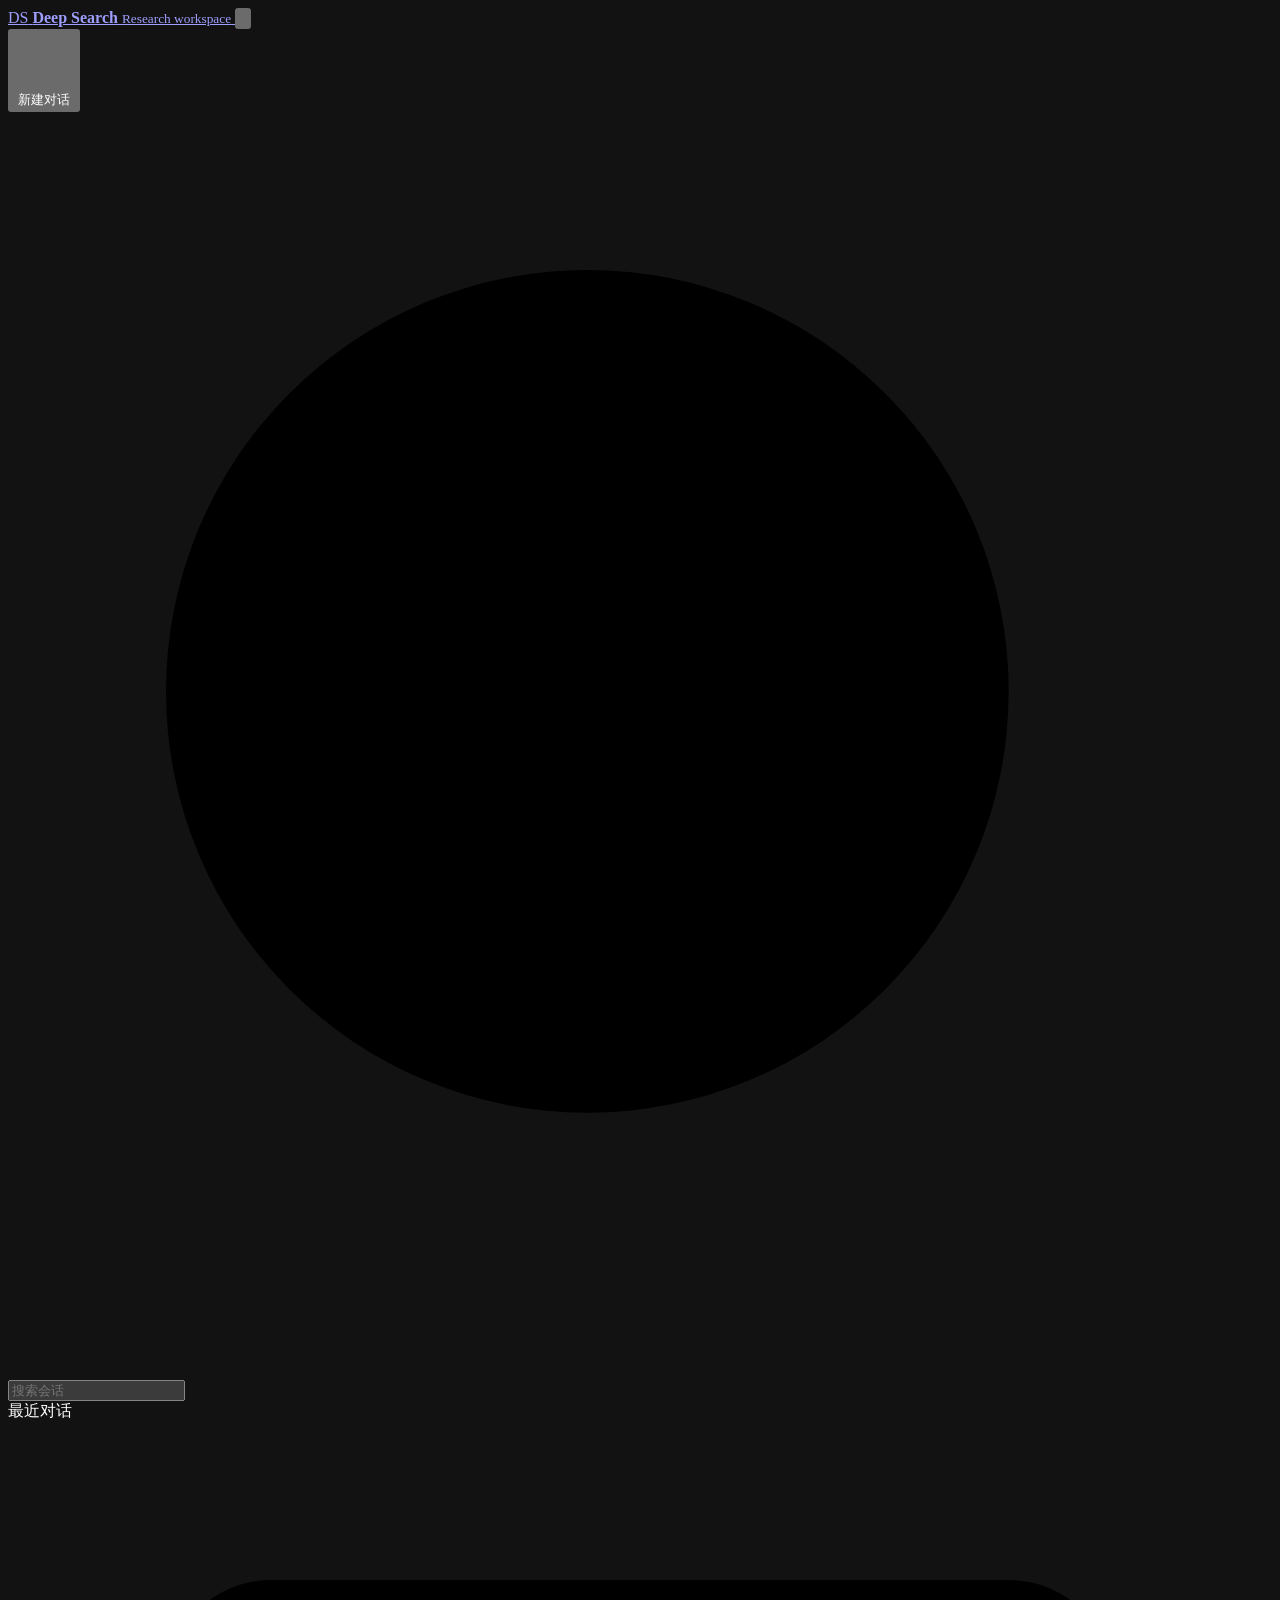
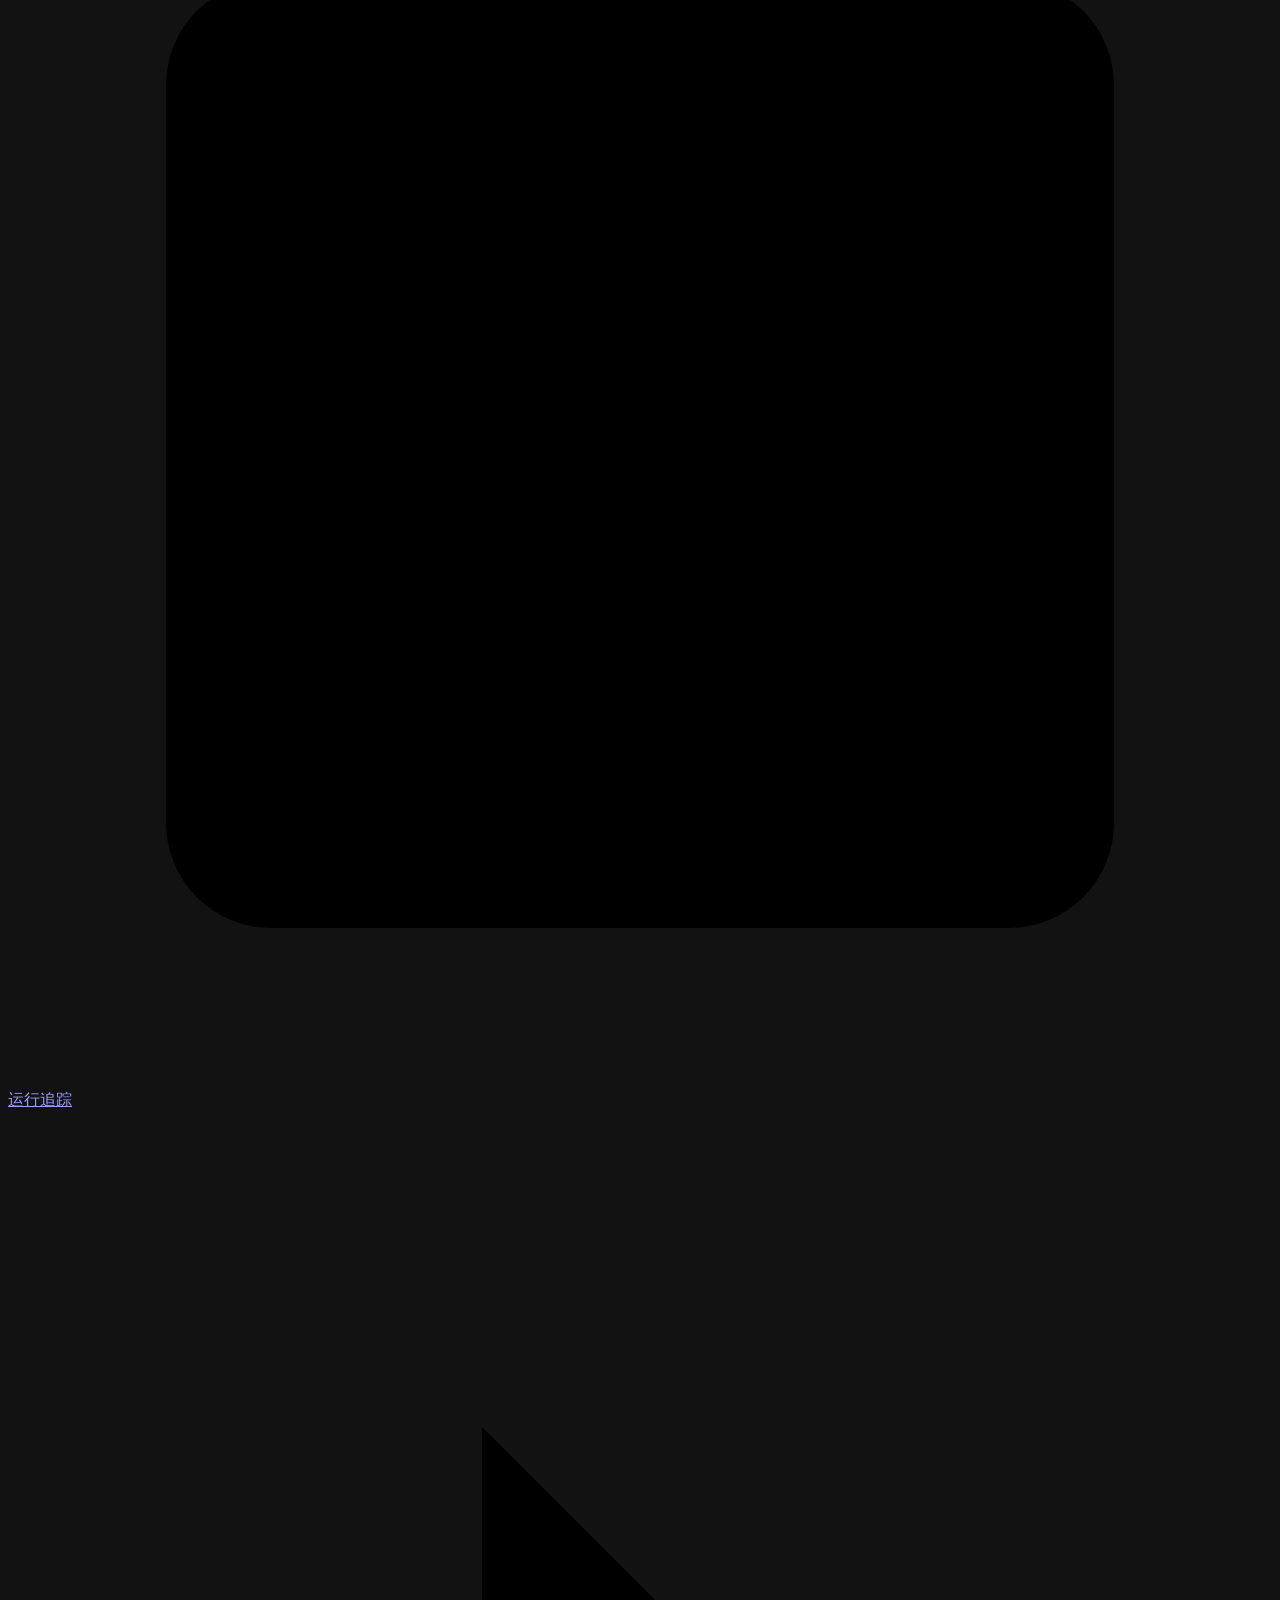
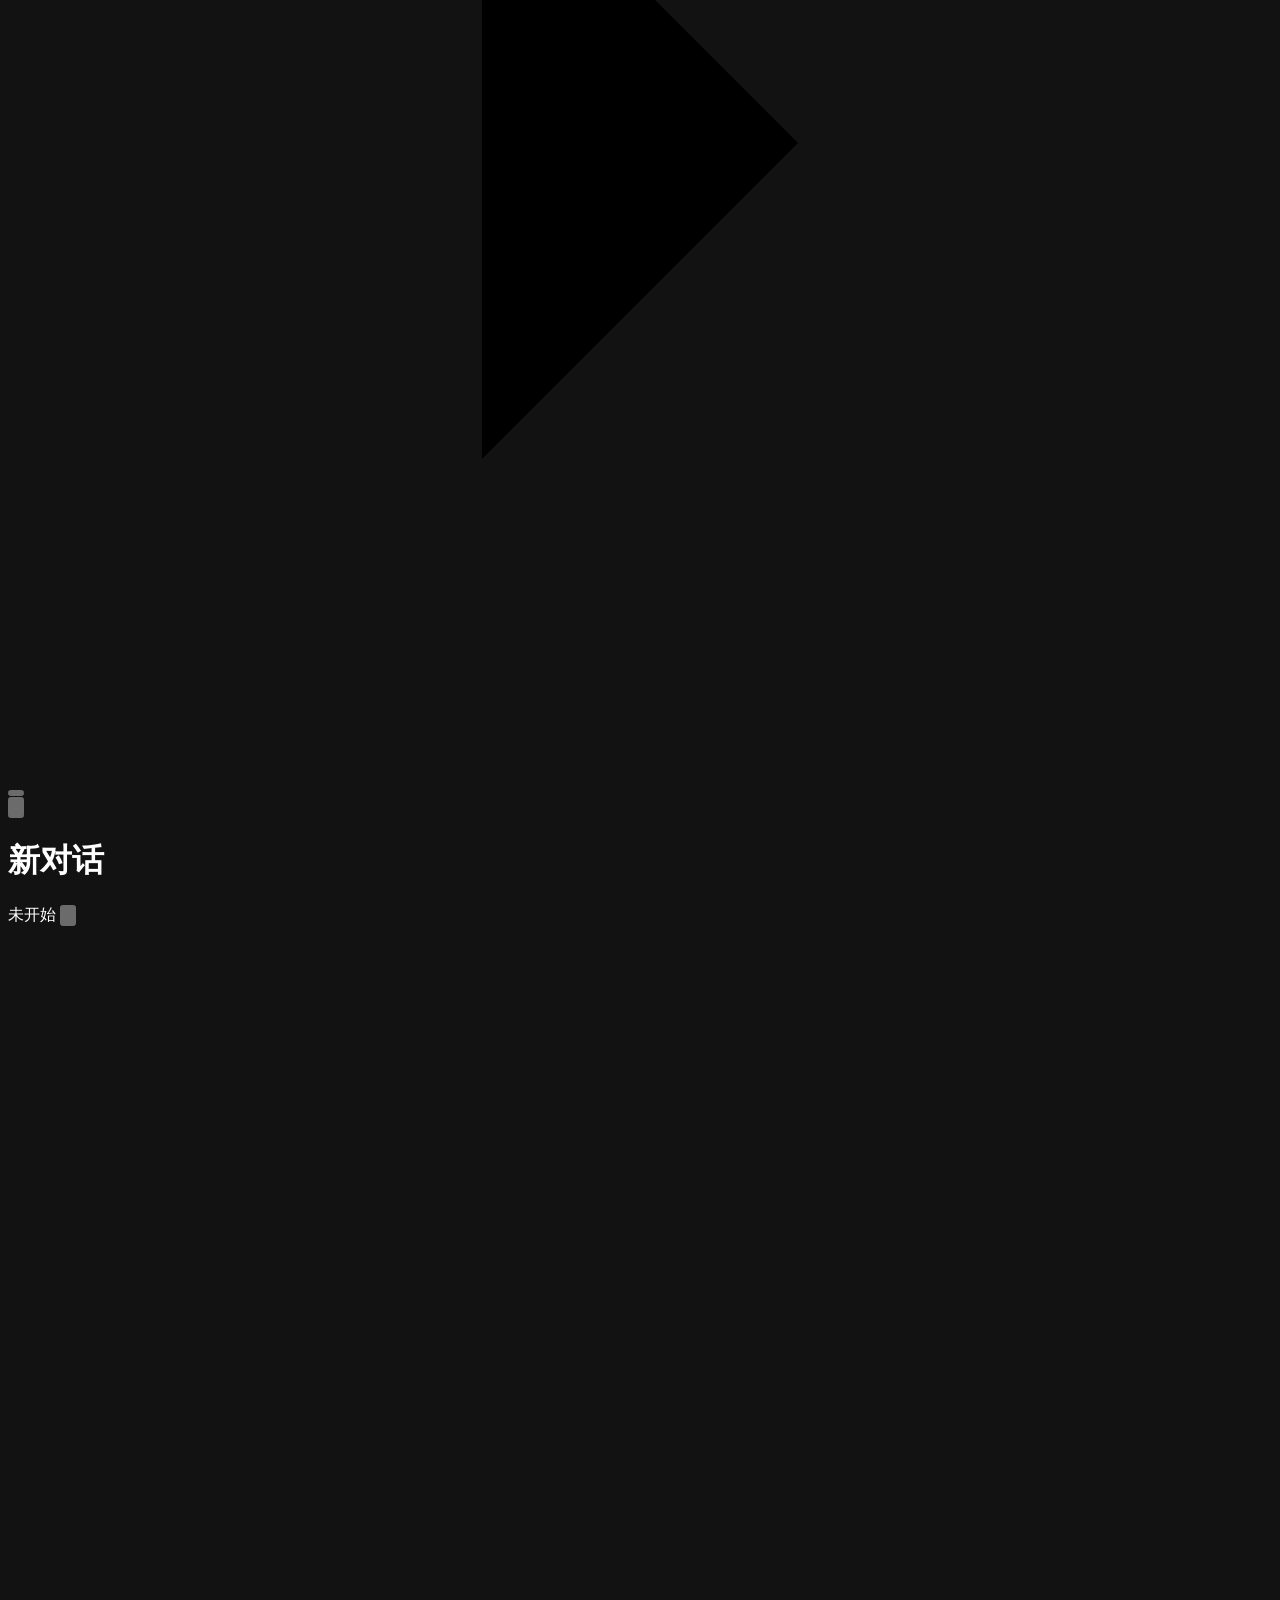
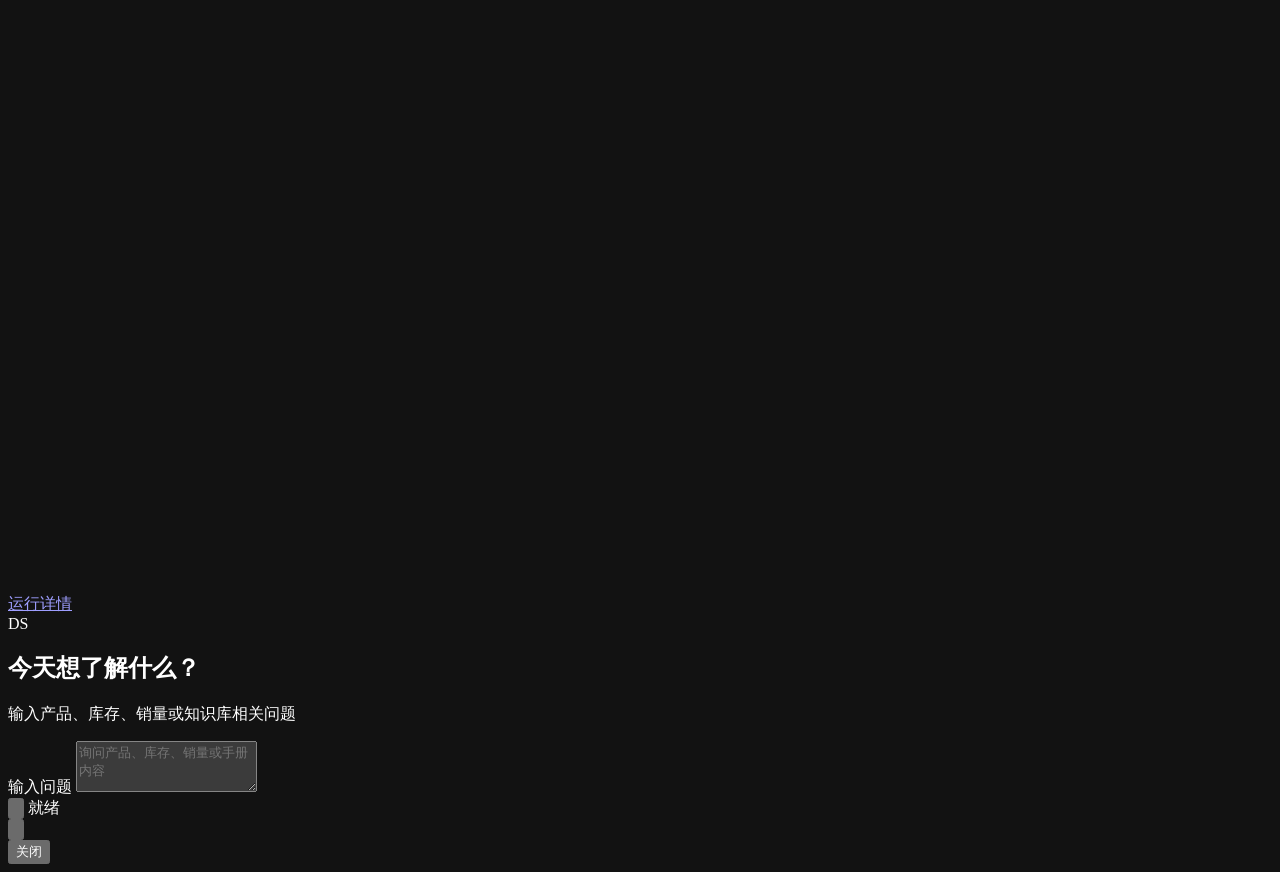
==== web/index.html @ 41c2bf0d "feat: add dark chat workspace" ====
<!doctype html>
<html lang="zh-CN">
<head>
  <meta charset="utf-8">
  <meta name="viewport" content="width=device-width, initial-scale=1">
  <meta name="color-scheme" content="dark">
  <meta name="description" content="Deep Search 企业知识与数据问答">
  <title>Deep Search</title>
  <link rel="icon" type="image/svg+xml" href="/favicon.ico">
  <link rel="stylesheet" href="/static/styles.css">
</head>
<body>
  <div class="app-shell">
    <aside class="sidebar" id="sidebar" aria-label="会话导航">
      <div class="sidebar-brand">
        <a class="brand" href="/" aria-label="Deep Search 首页">
          <span class="brand-mark" aria-hidden="true">DS</span>
          <span>
            <strong>Deep Search</strong>
            <small>Research workspace</small>
          </span>
        </a>
        <button class="icon-button mobile-only" id="close-sidebar" type="button"
                aria-label="关闭会话导航" title="关闭会话导航">
          <svg aria-hidden="true" viewBox="0 0 24 24"><path d="M18 6 6 18M6 6l12 12"/></svg>
        </button>
      </div>

      <button class="new-session-button" id="new-session" type="button">
        <svg aria-hidden="true" viewBox="0 0 24 24"><path d="M12 5v14M5 12h14"/></svg>
        <span>新建对话</span>
      </button>

      <label class="session-search" for="session-search">
        <svg aria-hidden="true" viewBox="0 0 24 24"><circle cx="11" cy="11" r="8"/><path d="m21 21-4.3-4.3"/></svg>
        <input id="session-search" type="search" placeholder="搜索会话" autocomplete="off">
      </label>

      <div class="sidebar-section-label">最近对话</div>
      <nav id="session-list" class="session-list" aria-label="最近对话"></nav>

      <a class="sidebar-trace-link" href="/trace">
        <svg aria-hidden="true" viewBox="0 0 24 24"><rect x="3" y="3" width="18" height="18" rx="2"/><path d="M7 16V9m5 7V6m5 10v-4"/></svg>
        <span>运行追踪</span>
        <svg class="trailing-icon" aria-hidden="true" viewBox="0 0 24 24"><path d="m9 18 6-6-6-6"/></svg>
      </a>
    </aside>

    <button class="sidebar-backdrop" id="sidebar-backdrop" type="button"
            aria-label="关闭会话导航" title="关闭会话导航"></button>

    <main class="chat-workspace">
      <header class="topbar">
        <div class="topbar-title">
          <button class="icon-button mobile-only" id="open-sidebar" type="button"
                  aria-label="打开会话导航" title="打开会话导航">
            <svg aria-hidden="true" viewBox="0 0 24 24"><path d="M4 6h16M4 12h16M4 18h16"/></svg>
          </button>
          <div>
            <h1 id="thread-title">新对话</h1>
            <code id="thread-id"></code>
          </div>
        </div>
        <div class="topbar-actions">
          <span class="connection-label" id="connection-label" aria-live="polite" data-status="idle">
            <i aria-hidden="true"></i>
            <span>未开始</span>
          </span>
          <button class="icon-button" id="copy-thread" type="button"
                  aria-label="复制线程 ID" title="复制线程 ID">
            <svg aria-hidden="true" viewBox="0 0 24 24"><rect x="9" y="9" width="13" height="13" rx="2"/><path d="M5 15H4a2 2 0 0 1-2-2V4a2 2 0 0 1 2-2h9a2 2 0 0 1 2 2v1"/></svg>
          </button>
          <a id="trace-link" class="trace-button" href="/trace" aria-disabled="true">
            <svg aria-hidden="true" viewBox="0 0 24 24"><path d="M4 19V9m5 10V5m5 14v-7m5 7V3"/></svg>
            <span>运行详情</span>
          </a>
        </div>
      </header>

      <section id="messages" class="message-stream" aria-live="polite" aria-label="对话内容">
        <div id="empty-state" class="chat-empty">
          <div class="empty-mark" aria-hidden="true">DS</div>
          <h2>今天想了解什么？</h2>
          <p>输入产品、库存、销量或知识库相关问题</p>
        </div>
        <div id="conversation" class="conversation"></div>
      </section>

      <form id="composer" class="composer">
        <div id="queued-files" class="queued-files" aria-live="polite"></div>
        <label class="sr-only" for="task-input">输入问题</label>
        <textarea id="task-input" rows="3" maxlength="12000"
                  placeholder="询问产品、库存、销量或手册内容"></textarea>
        <div class="composer-actions">
          <div class="composer-tools">
            <input id="file-input" type="file" multiple hidden>
            <button class="icon-button" id="attach-button" type="button"
                    aria-label="添加附件" title="添加附件">
              <svg aria-hidden="true" viewBox="0 0 24 24"><path d="m21.4 11.6-8.9 8.9a6 6 0 0 1-8.5-8.5l9.6-9.6a4 4 0 0 1 5.7 5.7l-9.6 9.6a2 2 0 0 1-2.8-2.8l8.9-8.9"/></svg>
            </button>
            <span id="composer-status" class="composer-status">就绪</span>
          </div>
          <button class="send-button" id="send-button" type="submit"
                  aria-label="发送问题" title="发送问题">
            <svg aria-hidden="true" viewBox="0 0 24 24"><path d="m22 2-7 20-4-9-9-4Z"/><path d="M22 2 11 13"/></svg>
          </button>
        </div>
      </form>
    </main>
  </div>

  <div id="notice" class="notice hidden" role="status" aria-live="polite">
    <span id="notice-text"></span>
    <button id="dismiss-notice" type="button">关闭</button>
  </div>

  <script type="module" src="/static/chat.js?v=20260821-2"></script>
</body>
</html>
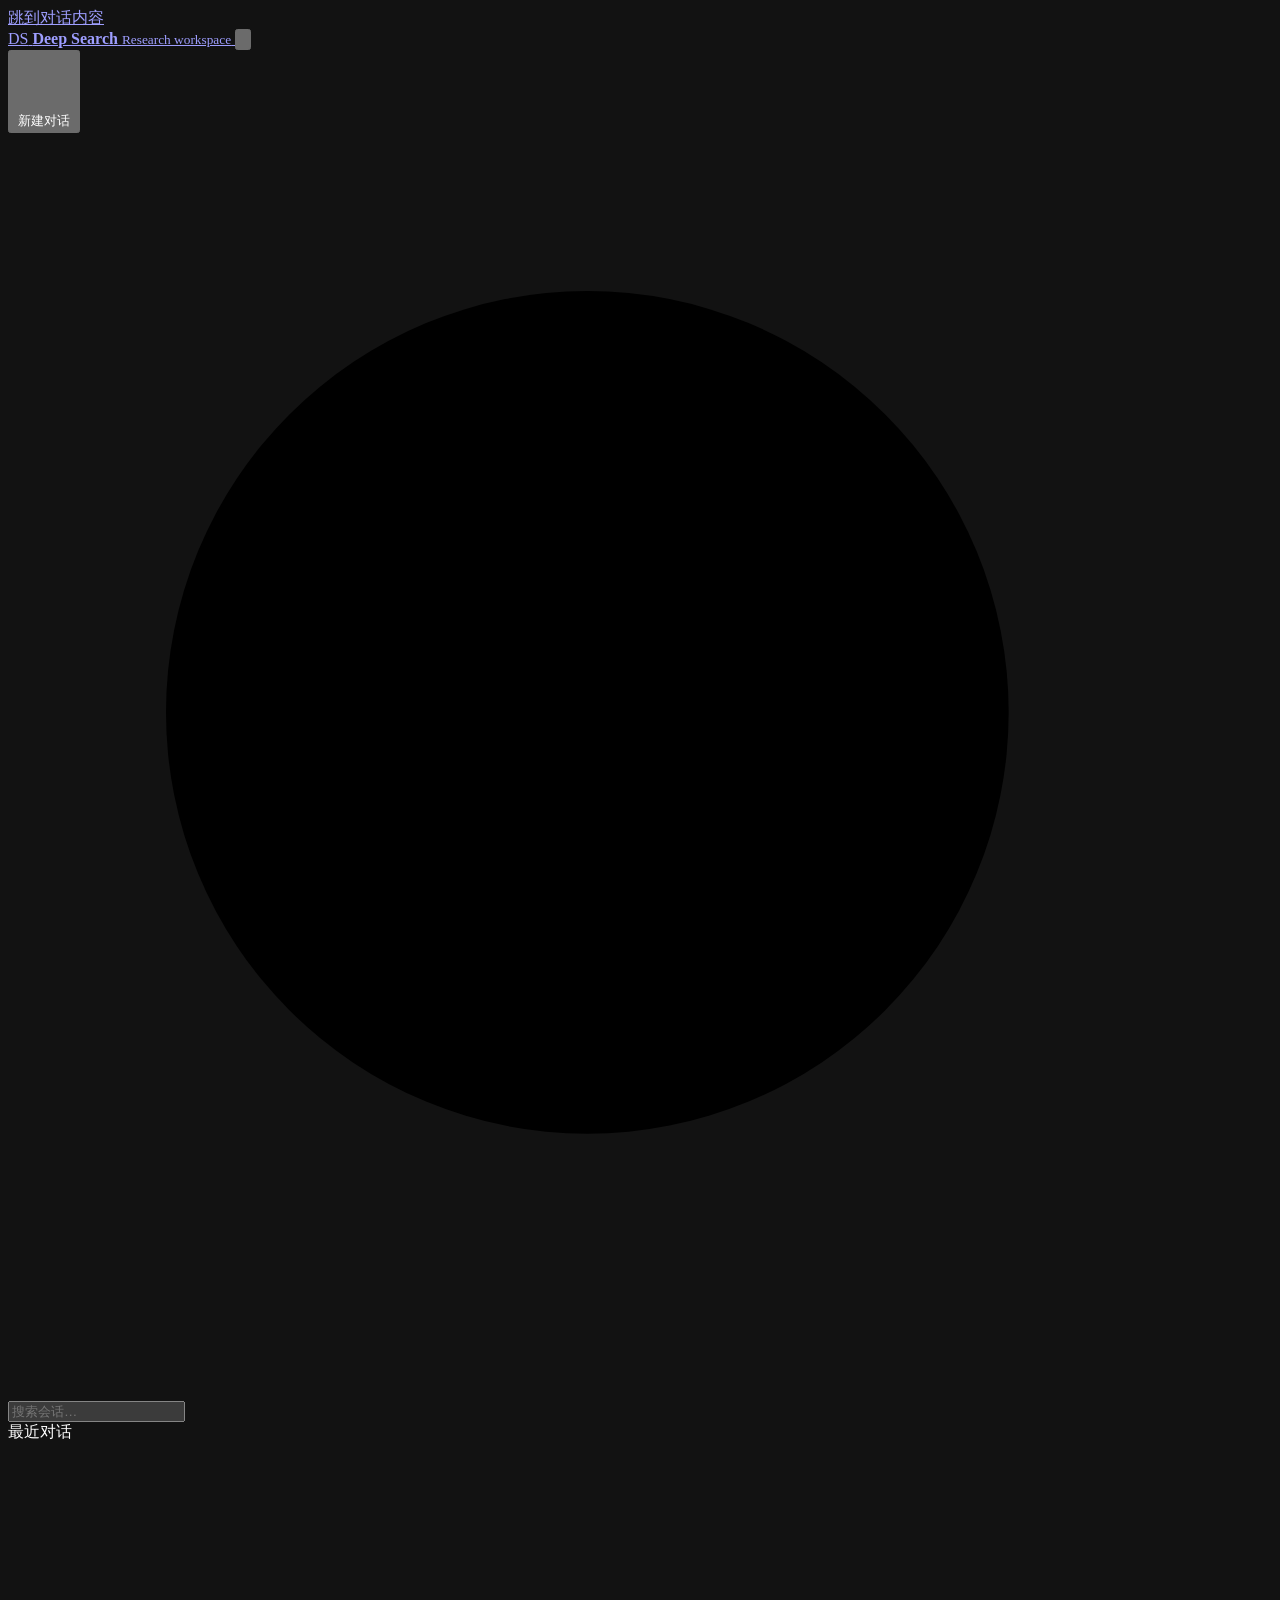
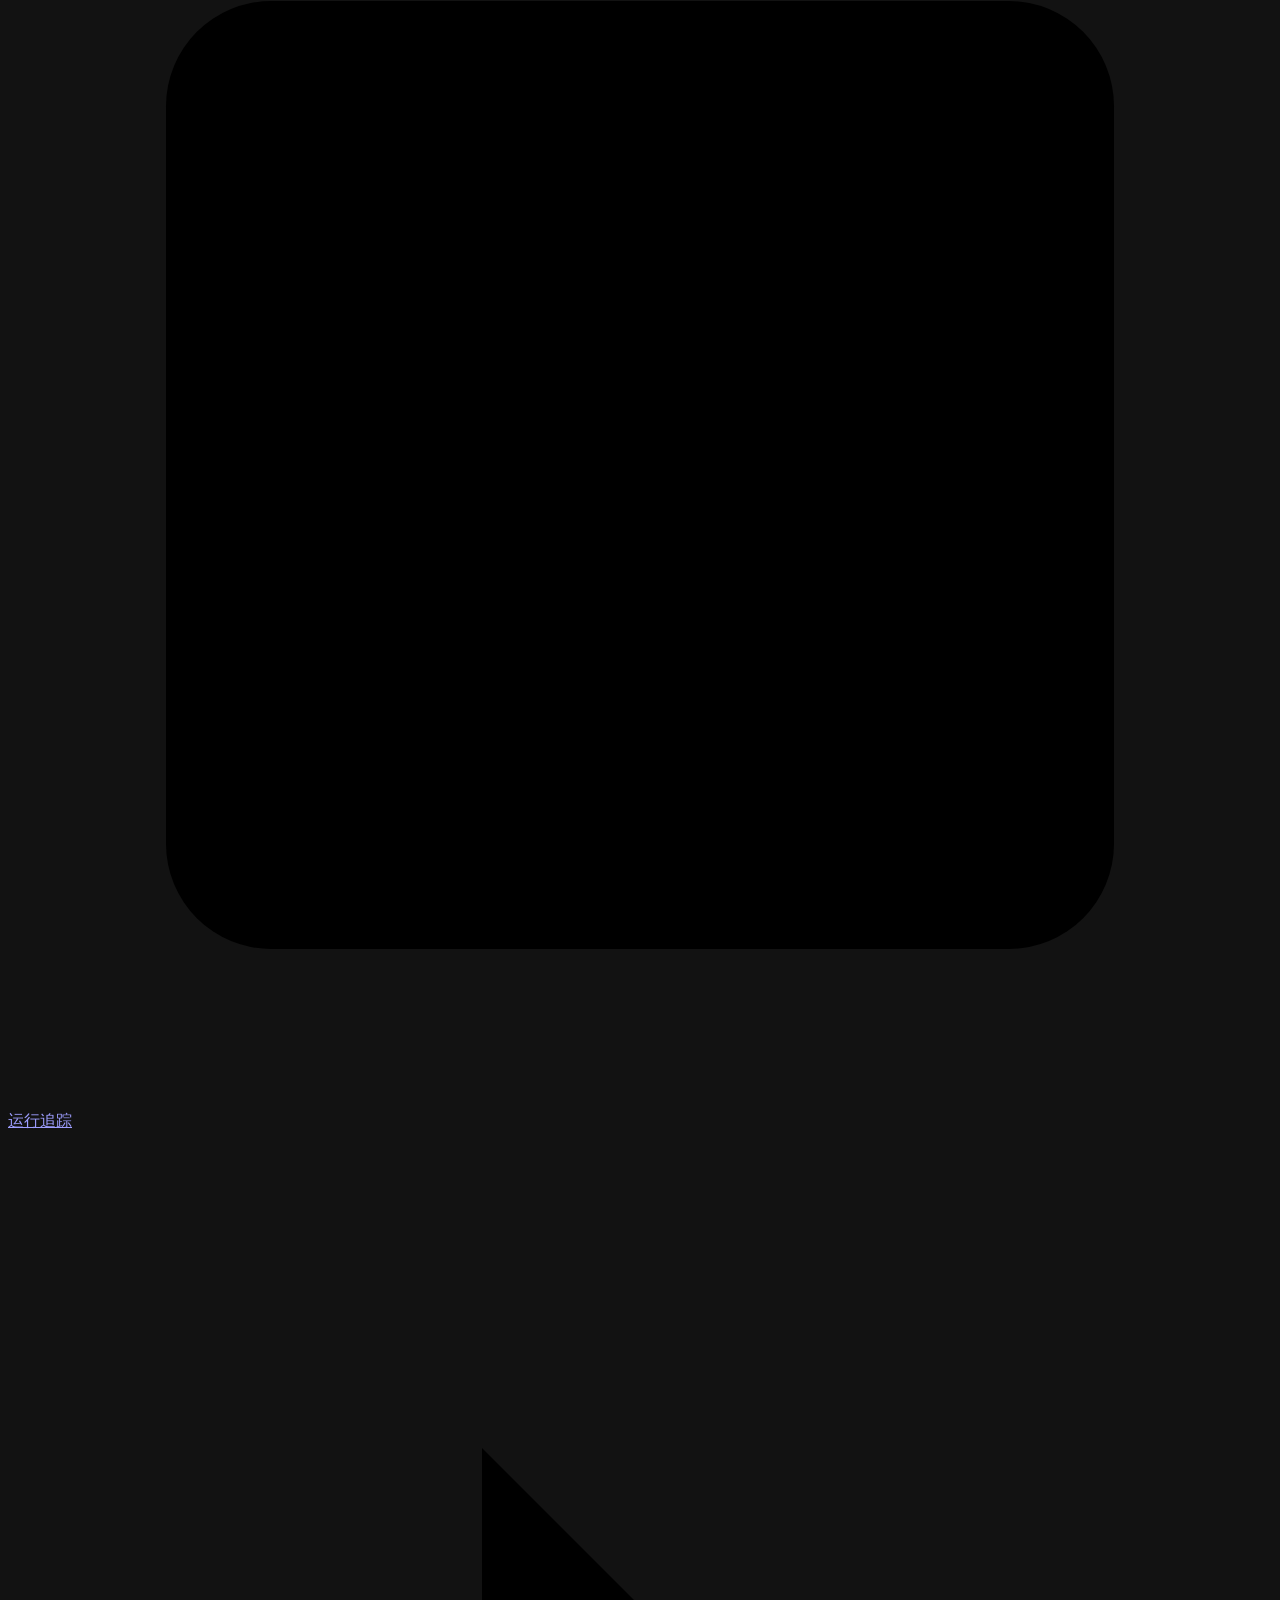
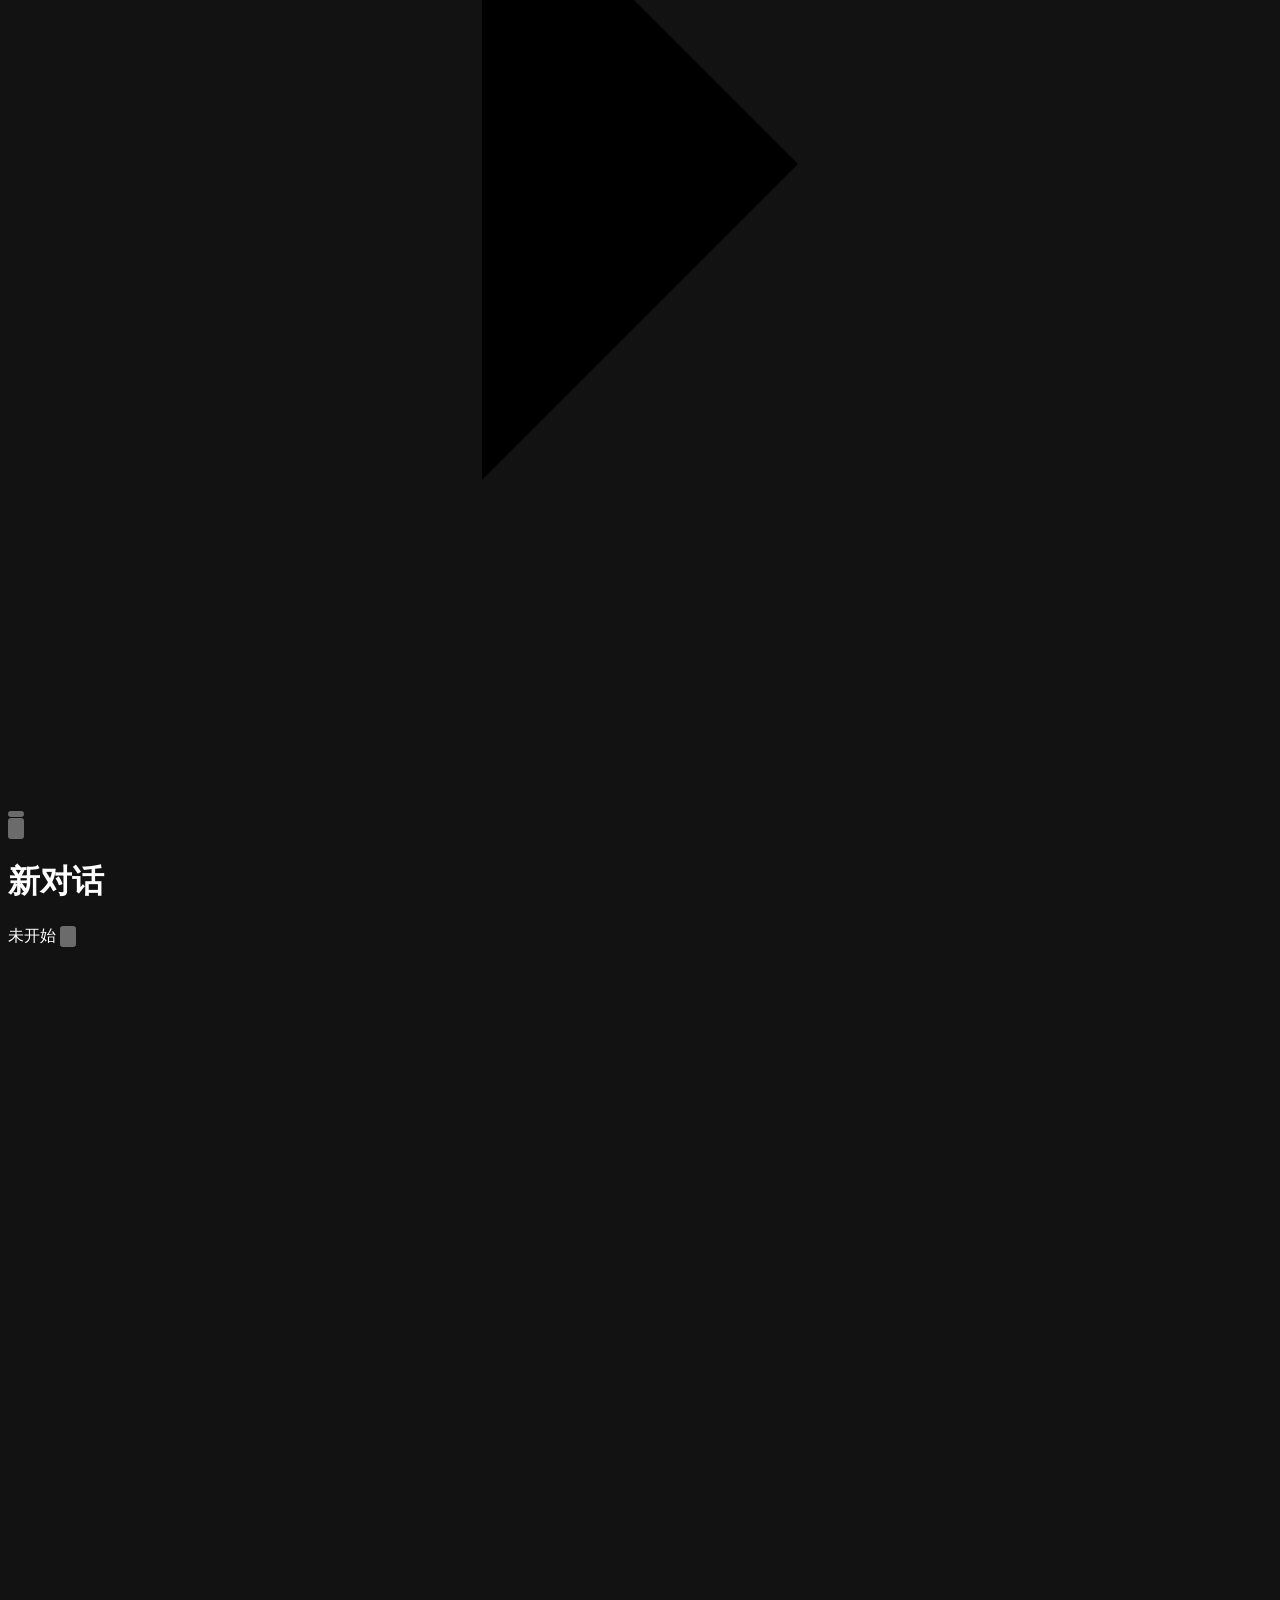
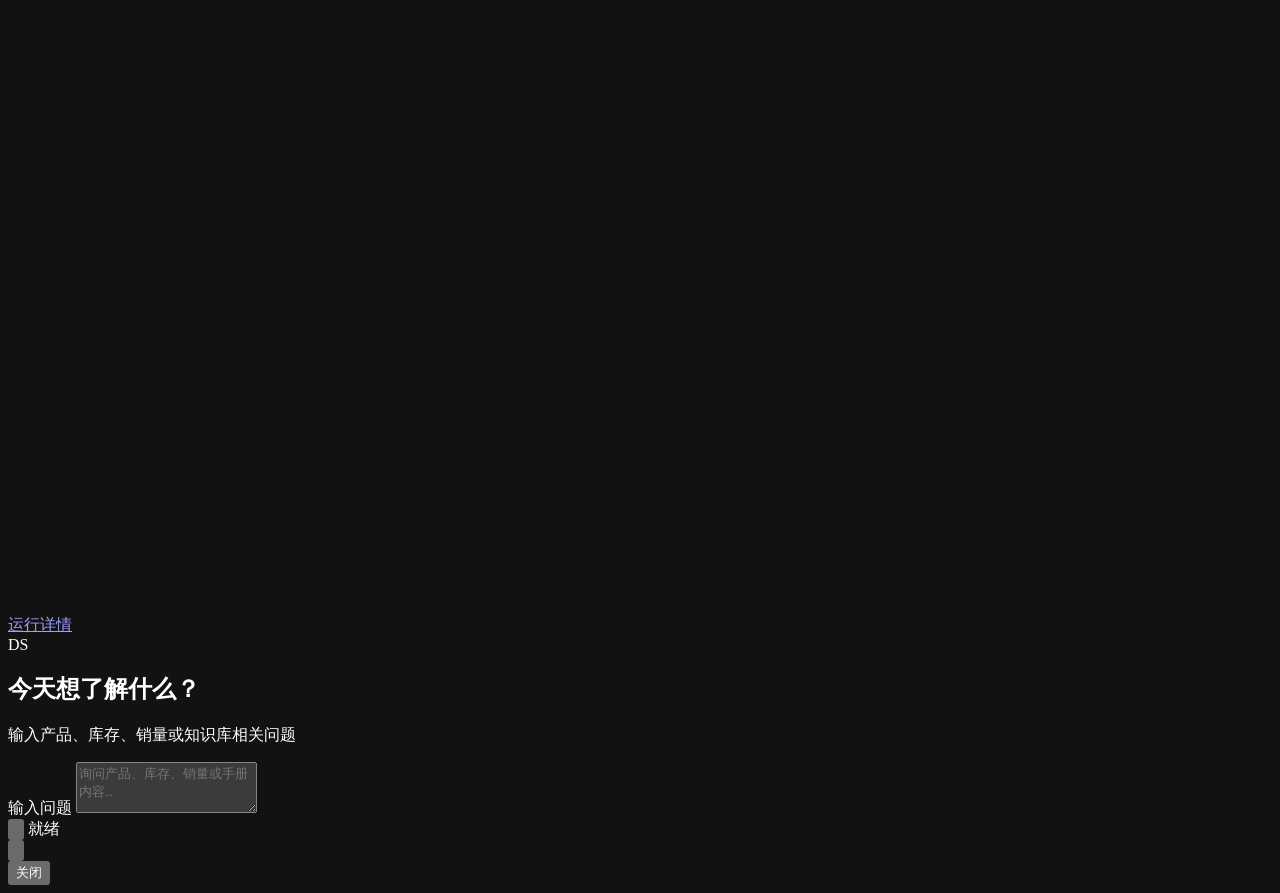
==== commit cc80ccbf: "fix: polish responsive frontend accessibility" ====
--- a/web/index.html
+++ b/web/index.html
@@ -4,12 +4,14 @@
   <meta charset="utf-8">
   <meta name="viewport" content="width=device-width, initial-scale=1">
   <meta name="color-scheme" content="dark">
+  <meta name="theme-color" content="#090b0c">
   <meta name="description" content="Deep Search 企业知识与数据问答">
   <title>Deep Search</title>
   <link rel="icon" type="image/svg+xml" href="/favicon.ico">
   <link rel="stylesheet" href="/static/styles.css">
 </head>
 <body>
+  <a class="skip-link" href="#main-content">跳到对话内容</a>
   <div class="app-shell">
     <aside class="sidebar" id="sidebar" aria-label="会话导航">
       <div class="sidebar-brand">
@@ -33,7 +35,7 @@
 
       <label class="session-search" for="session-search">
         <svg aria-hidden="true" viewBox="0 0 24 24"><circle cx="11" cy="11" r="8"/><path d="m21 21-4.3-4.3"/></svg>
-        <input id="session-search" type="search" placeholder="搜索会话" autocomplete="off">
+        <input id="session-search" name="session-search" type="search" placeholder="搜索会话…" autocomplete="off">
       </label>
 
       <div class="sidebar-section-label">最近对话</div>
@@ -49,7 +51,7 @@
     <button class="sidebar-backdrop" id="sidebar-backdrop" type="button"
             aria-label="关闭会话导航" title="关闭会话导航"></button>
 
-    <main class="chat-workspace">
+    <main class="chat-workspace" id="main-content">
       <header class="topbar">
         <div class="topbar-title">
           <button class="icon-button mobile-only" id="open-sidebar" type="button"
@@ -89,11 +91,11 @@
       <form id="composer" class="composer">
         <div id="queued-files" class="queued-files" aria-live="polite"></div>
         <label class="sr-only" for="task-input">输入问题</label>
-        <textarea id="task-input" rows="3" maxlength="12000"
-                  placeholder="询问产品、库存、销量或手册内容"></textarea>
+        <textarea id="task-input" name="query" rows="3" maxlength="12000" autocomplete="off"
+                  placeholder="询问产品、库存、销量或手册内容…"></textarea>
         <div class="composer-actions">
           <div class="composer-tools">
-            <input id="file-input" type="file" multiple hidden>
+            <input id="file-input" name="files" type="file" multiple hidden>
             <button class="icon-button" id="attach-button" type="button"
                     aria-label="添加附件" title="添加附件">
               <svg aria-hidden="true" viewBox="0 0 24 24"><path d="m21.4 11.6-8.9 8.9a6 6 0 0 1-8.5-8.5l9.6-9.6a4 4 0 0 1 5.7 5.7l-9.6 9.6a2 2 0 0 1-2.8-2.8l8.9-8.9"/></svg>
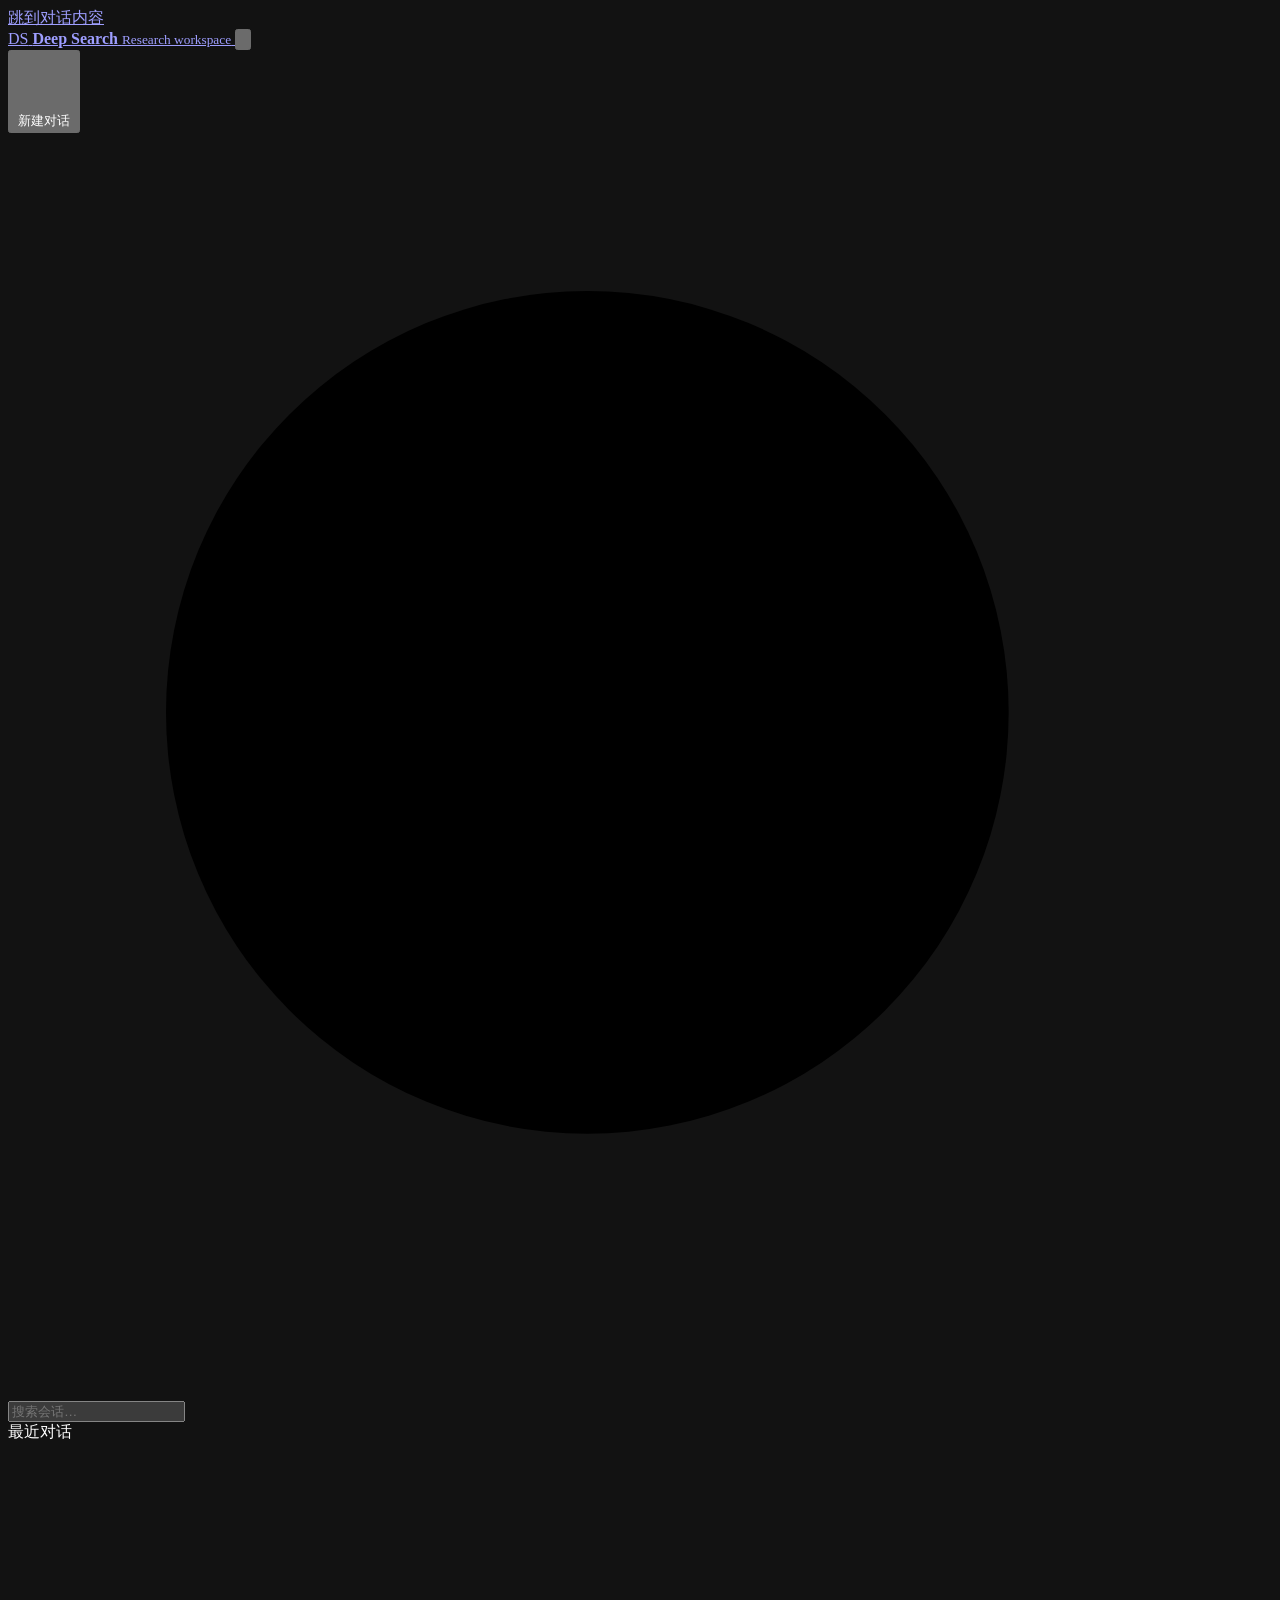
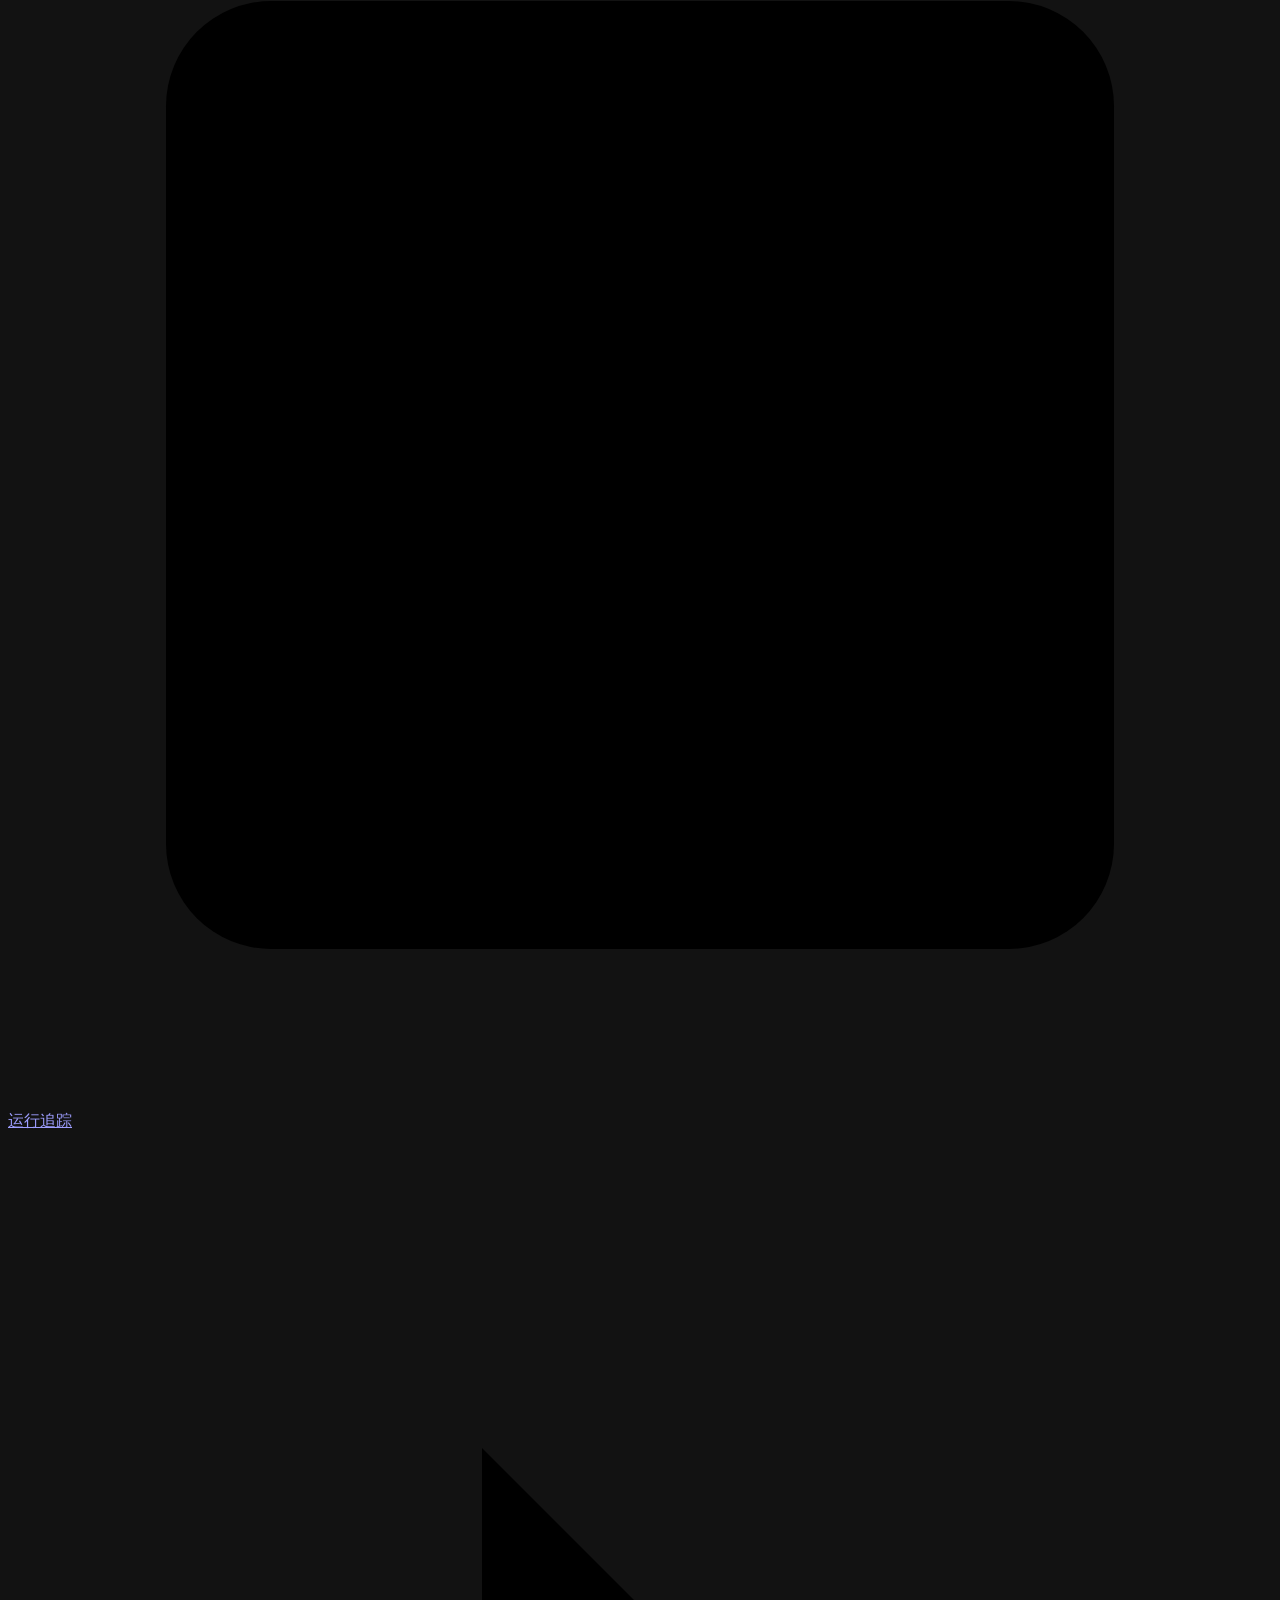
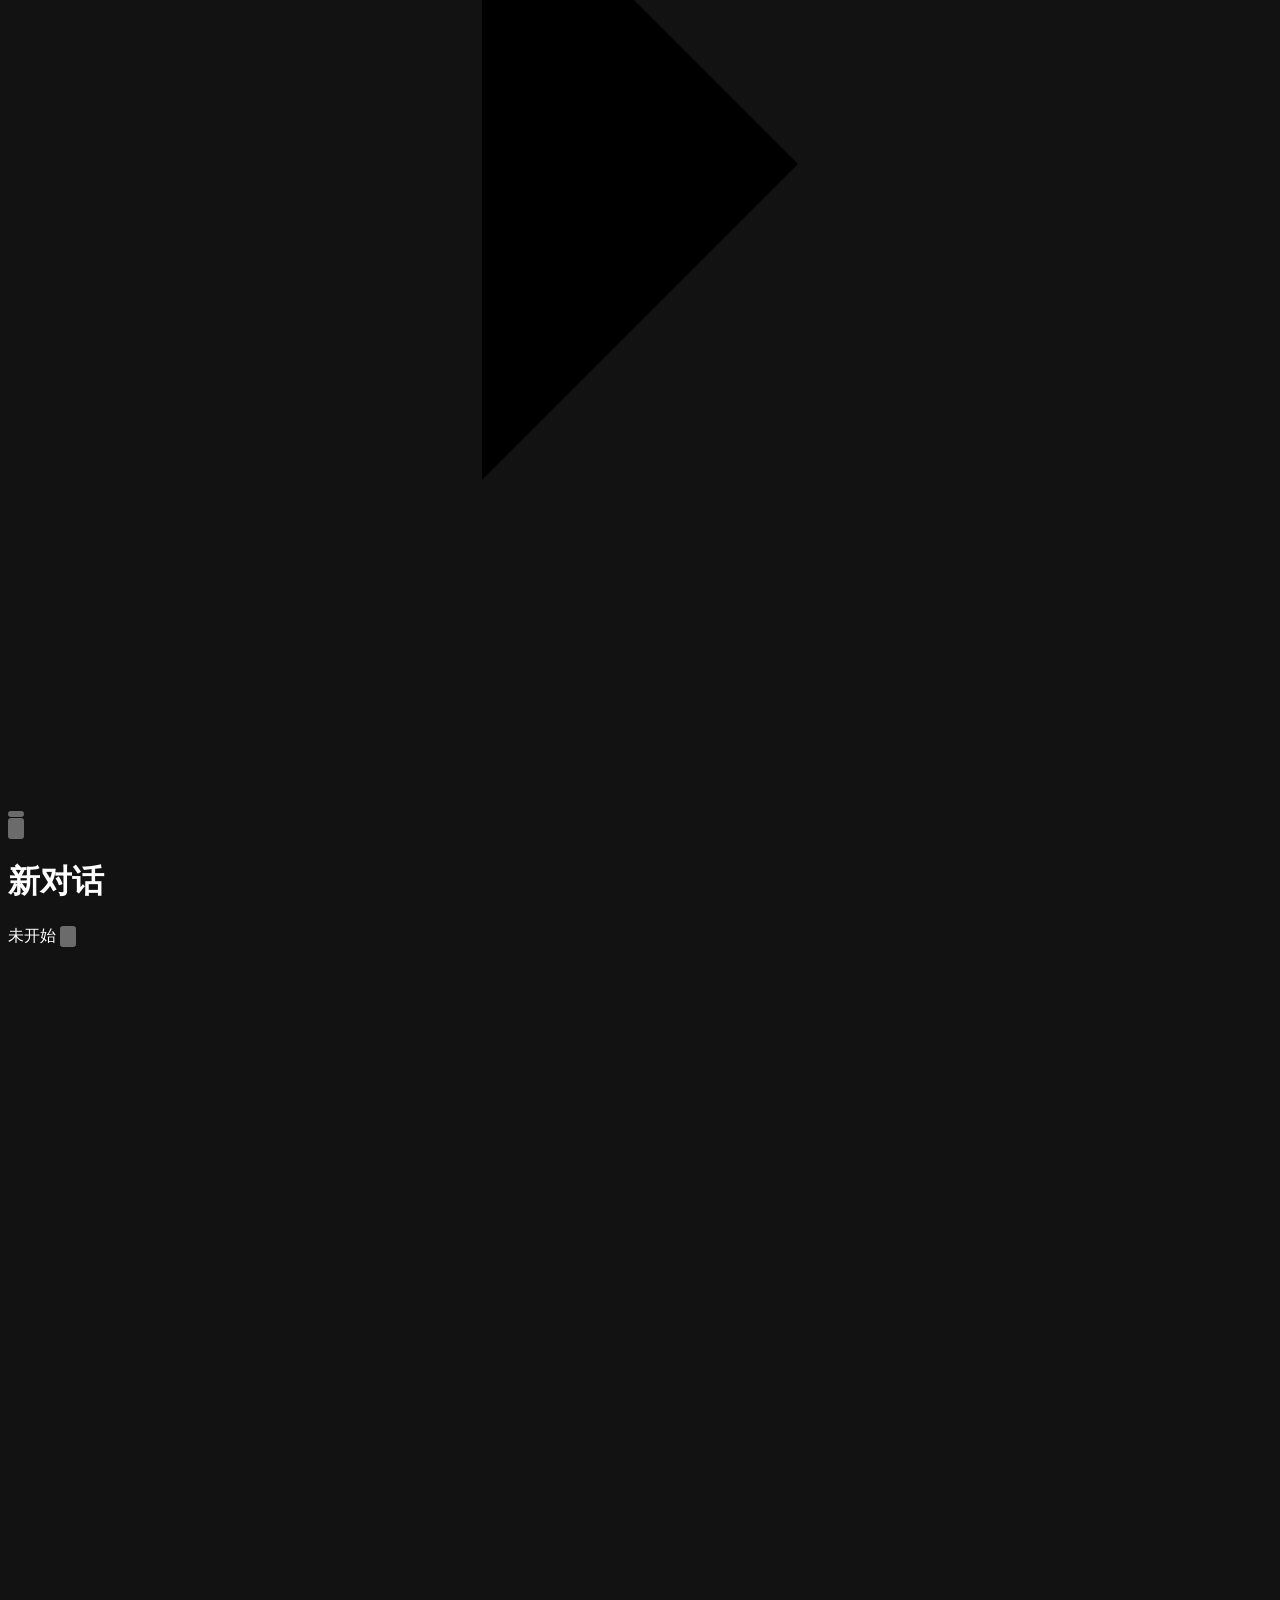
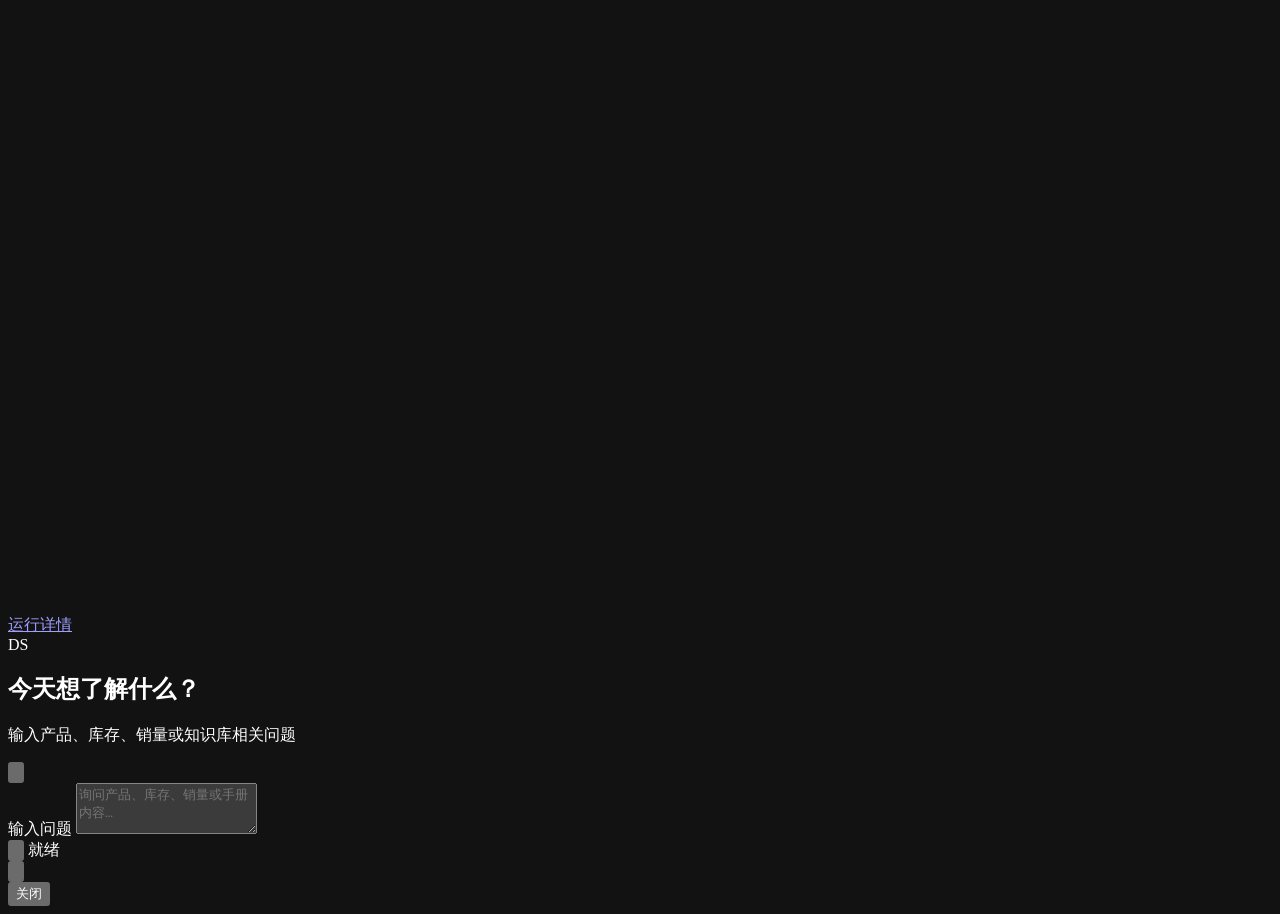
==== commit 7402902f: "feat: improve chat input and scroll behavior" ====
--- a/web/index.html
+++ b/web/index.html
@@ -8,7 +8,7 @@
   <meta name="description" content="Deep Search 企业知识与数据问答">
   <title>Deep Search</title>
   <link rel="icon" type="image/svg+xml" href="/favicon.ico">
-  <link rel="stylesheet" href="/static/styles.css">
+  <link rel="stylesheet" href="/static/styles.css?v=20260824-1">
 </head>
 <body>
   <a class="skip-link" href="#main-content">跳到对话内容</a>
@@ -88,6 +88,11 @@
         <div id="conversation" class="conversation"></div>
       </section>
 
+      <button class="scroll-to-latest hidden" id="scroll-to-latest" type="button"
+              aria-label="回到最新消息" title="回到最新消息">
+        <svg aria-hidden="true" viewBox="0 0 24 24"><path d="m6 9 6 6 6-6"/></svg>
+      </button>
+
       <form id="composer" class="composer">
         <div id="queued-files" class="queued-files" aria-live="polite"></div>
         <label class="sr-only" for="task-input">输入问题</label>
@@ -116,6 +121,6 @@
     <button id="dismiss-notice" type="button">关闭</button>
   </div>
 
-  <script type="module" src="/static/chat.js?v=20260821-2"></script>
+  <script type="module" src="/static/chat.js?v=20260824-1"></script>
 </body>
 </html>
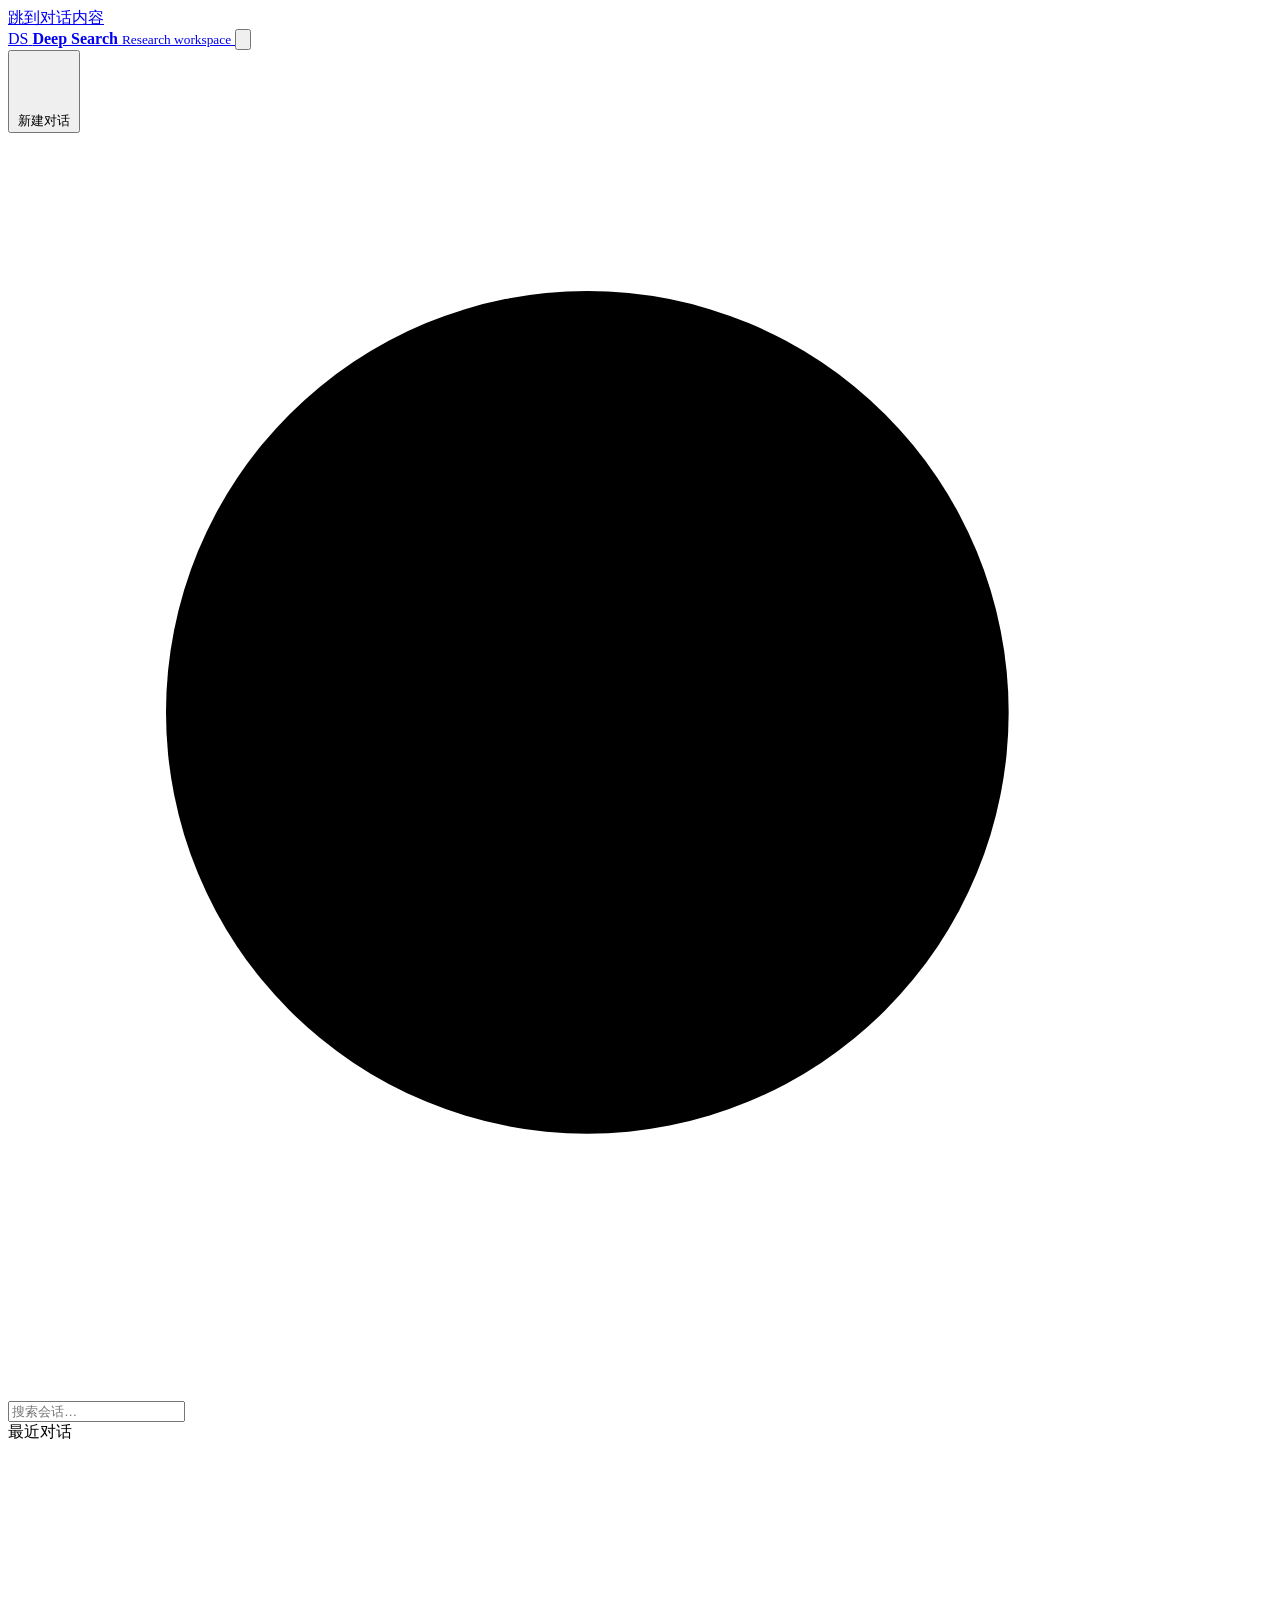
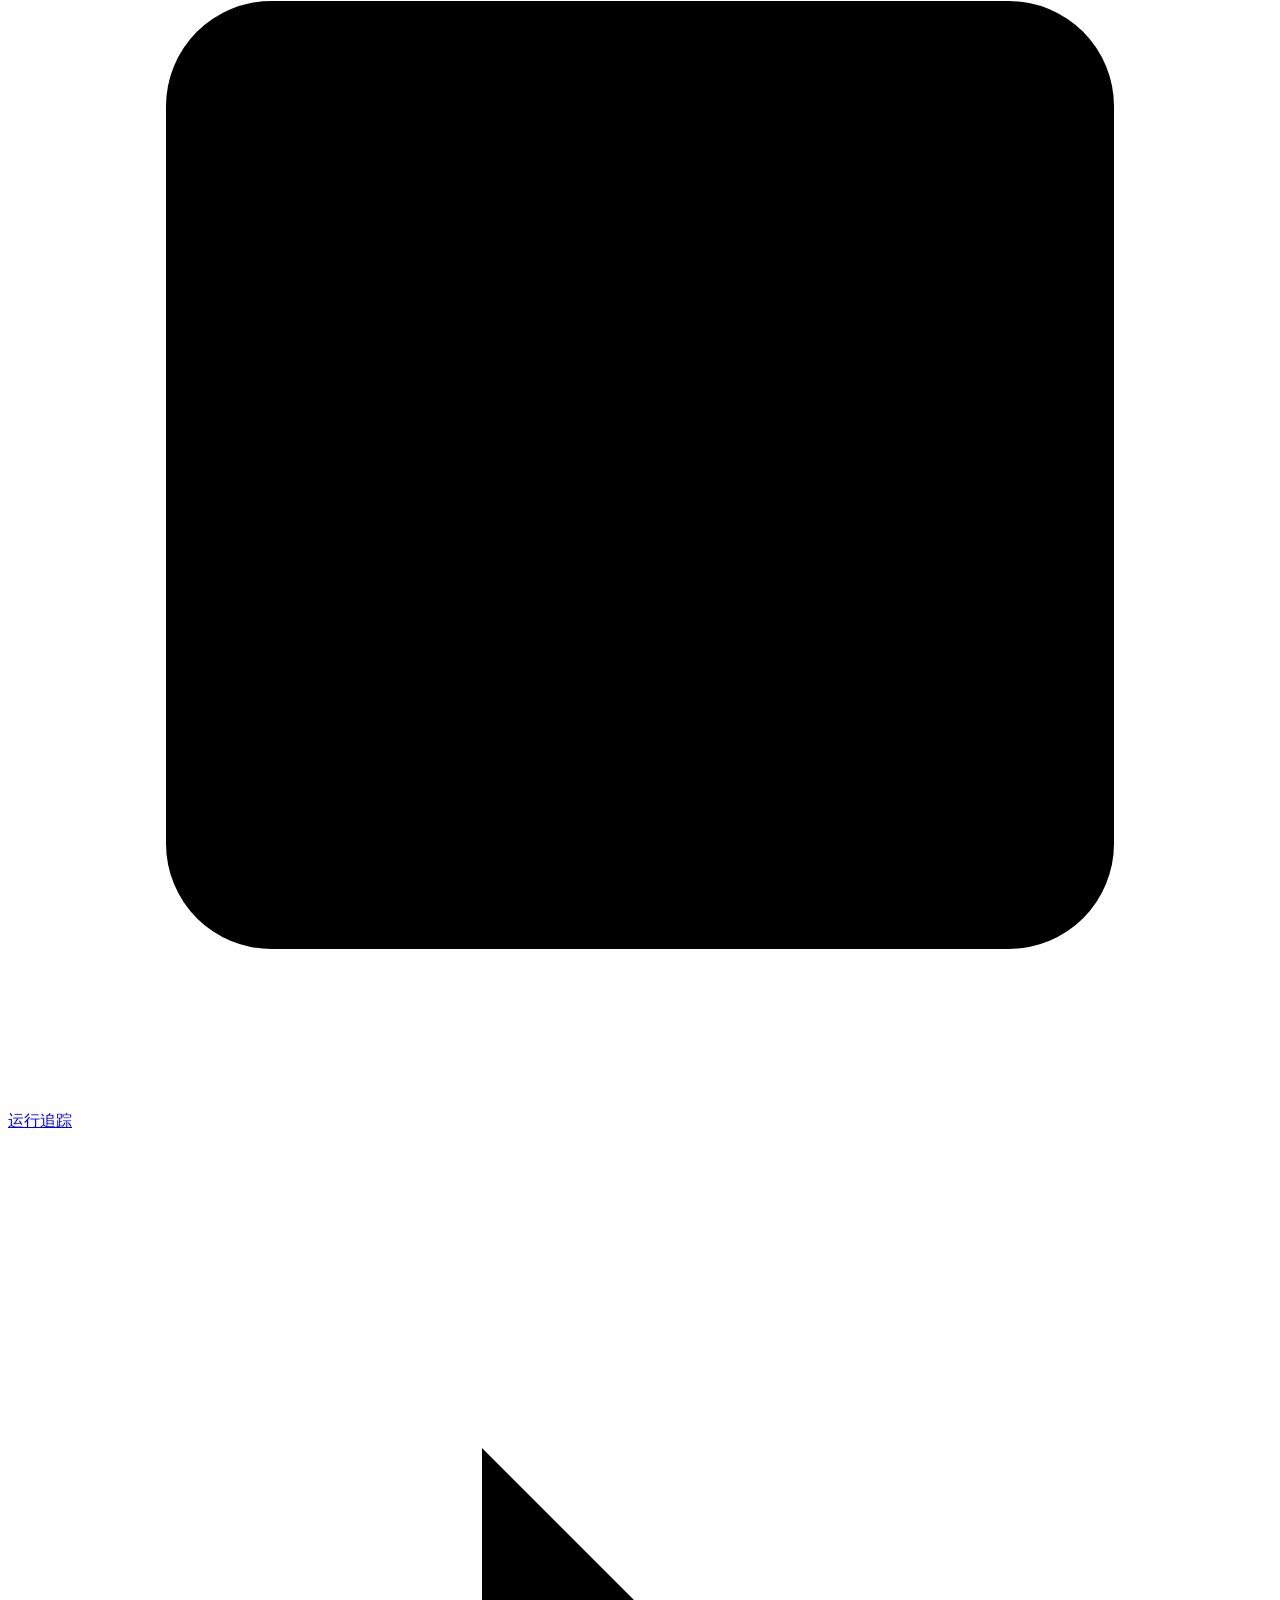
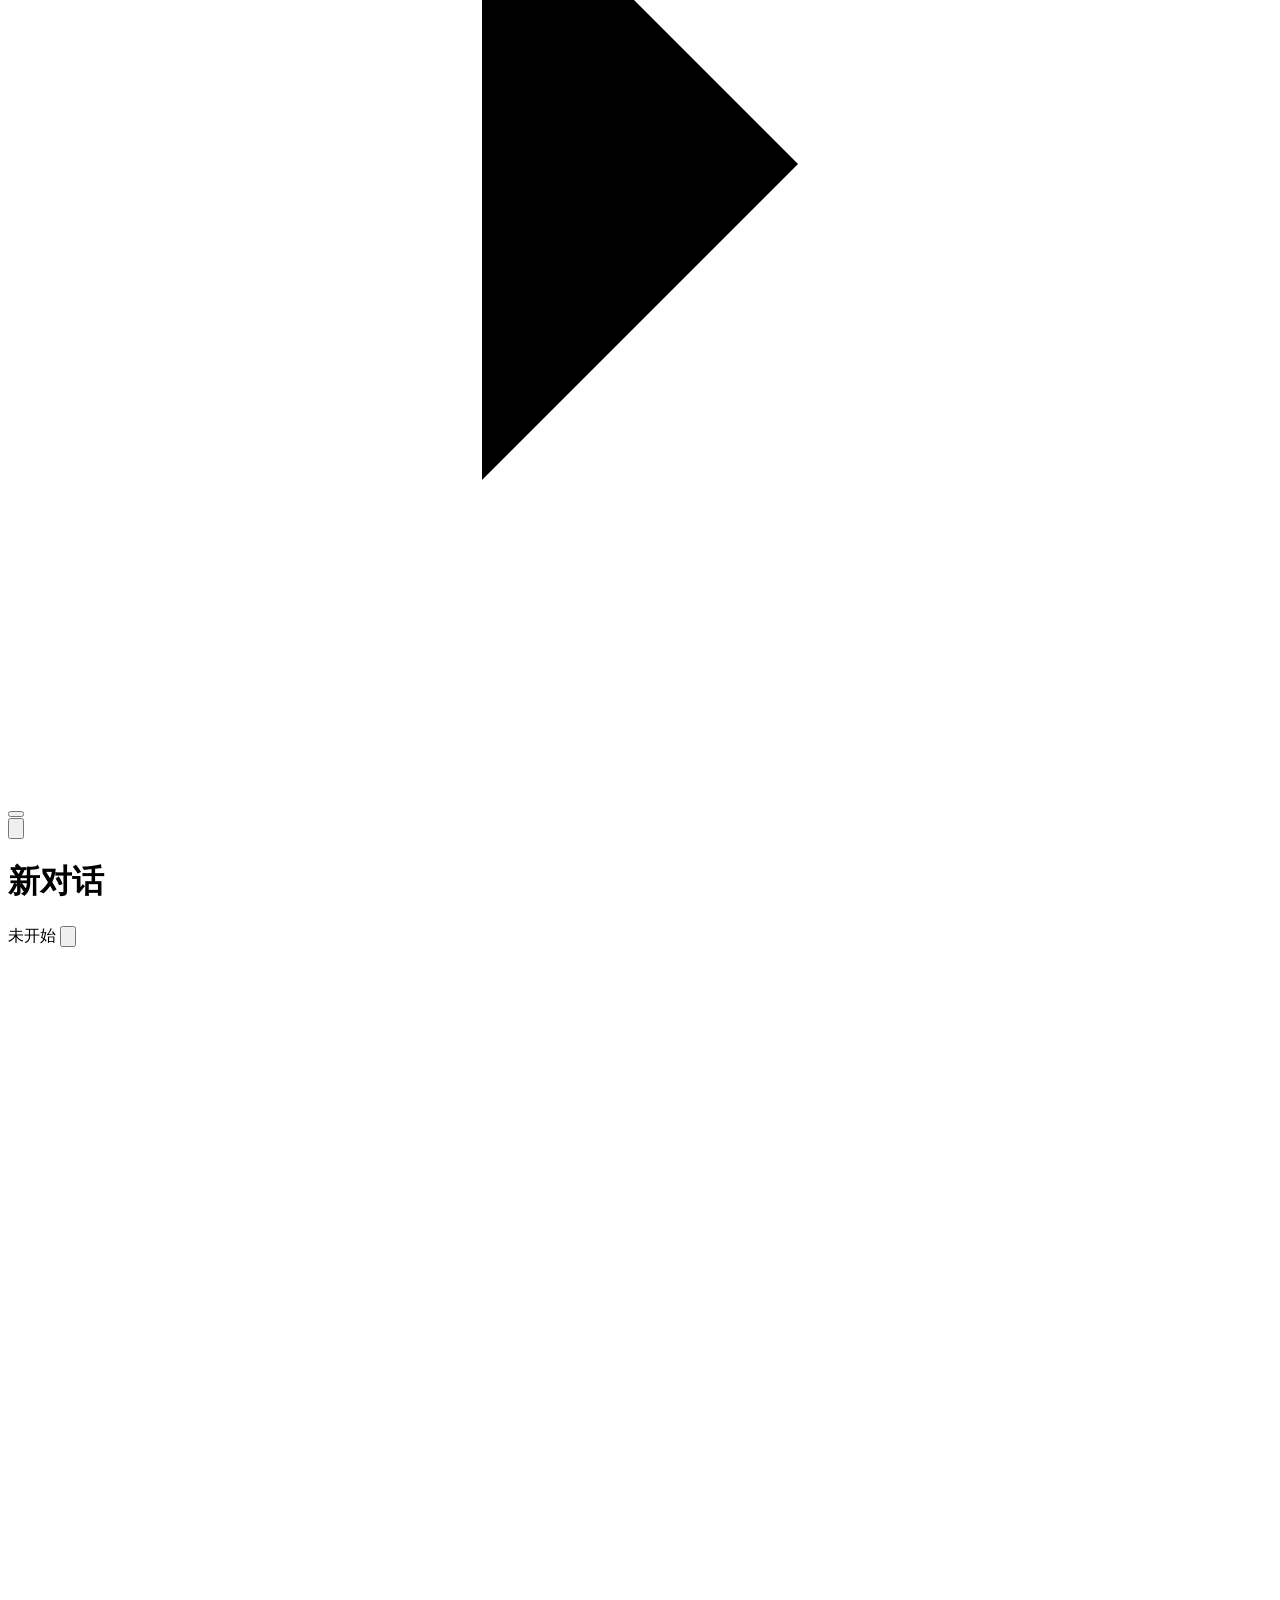
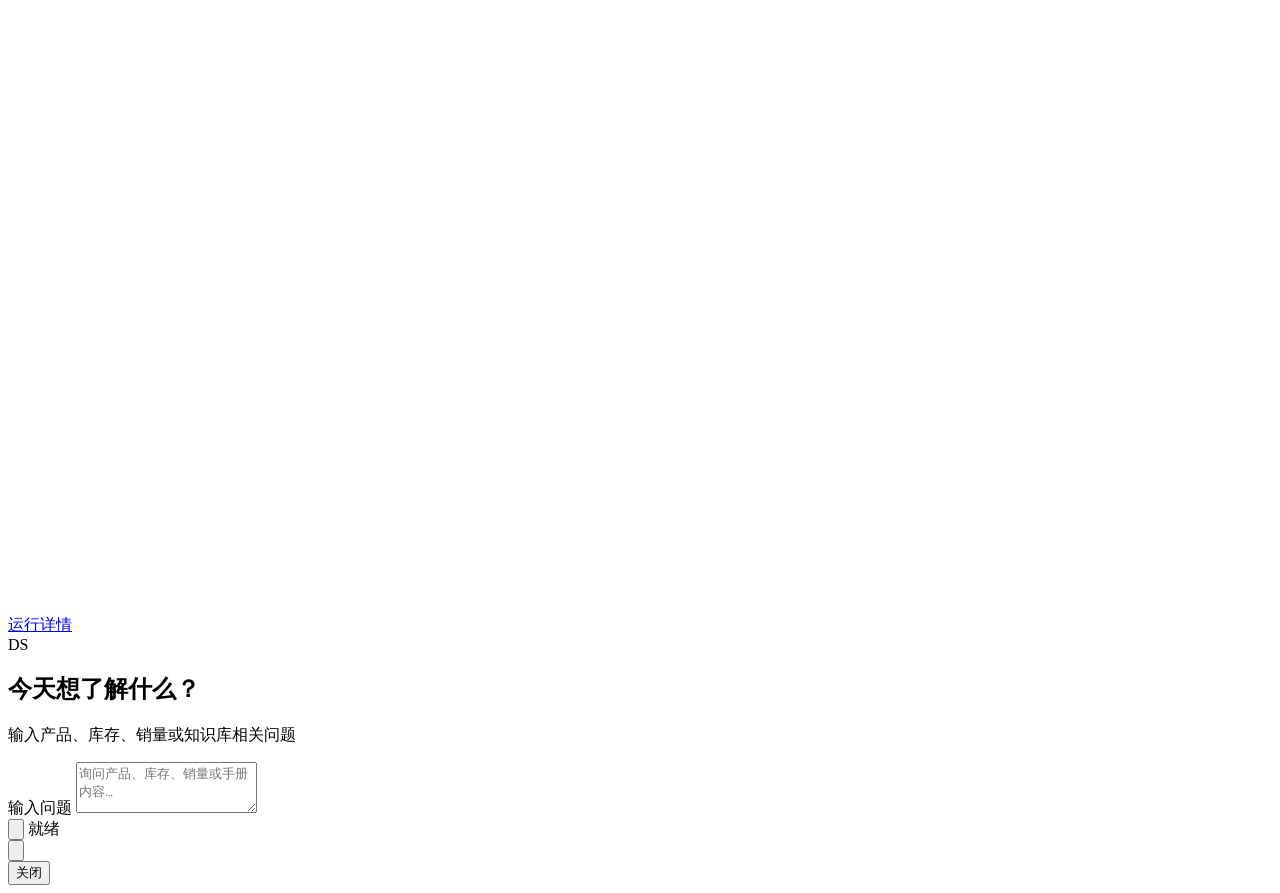
==== commit 0e71833b: "feat: complete trace lifecycle and light workspace" ====
--- a/web/index.html
+++ b/web/index.html
@@ -3,12 +3,12 @@
 <head>
   <meta charset="utf-8">
   <meta name="viewport" content="width=device-width, initial-scale=1">
-  <meta name="color-scheme" content="dark">
-  <meta name="theme-color" content="#090b0c">
+  <meta name="color-scheme" content="light">
+  <meta name="theme-color" content="#f6f7f8">
   <meta name="description" content="Deep Search 企业知识与数据问答">
   <title>Deep Search</title>
   <link rel="icon" type="image/svg+xml" href="/favicon.ico">
-  <link rel="stylesheet" href="/static/styles.css?v=20260824-1">
+  <link rel="stylesheet" href="/static/styles.css?v=20260910-5">
 </head>
 <body>
   <a class="skip-link" href="#main-content">跳到对话内容</a>
@@ -88,11 +88,6 @@
         <div id="conversation" class="conversation"></div>
       </section>
 
-      <button class="scroll-to-latest hidden" id="scroll-to-latest" type="button"
-              aria-label="回到最新消息" title="回到最新消息">
-        <svg aria-hidden="true" viewBox="0 0 24 24"><path d="m6 9 6 6 6-6"/></svg>
-      </button>
-
       <form id="composer" class="composer">
         <div id="queued-files" class="queued-files" aria-live="polite"></div>
         <label class="sr-only" for="task-input">输入问题</label>
@@ -121,6 +116,6 @@
     <button id="dismiss-notice" type="button">关闭</button>
   </div>
 
-  <script type="module" src="/static/chat.js?v=20260824-1"></script>
+  <script type="module" src="/static/chat.js?v=20260910-5"></script>
 </body>
 </html>
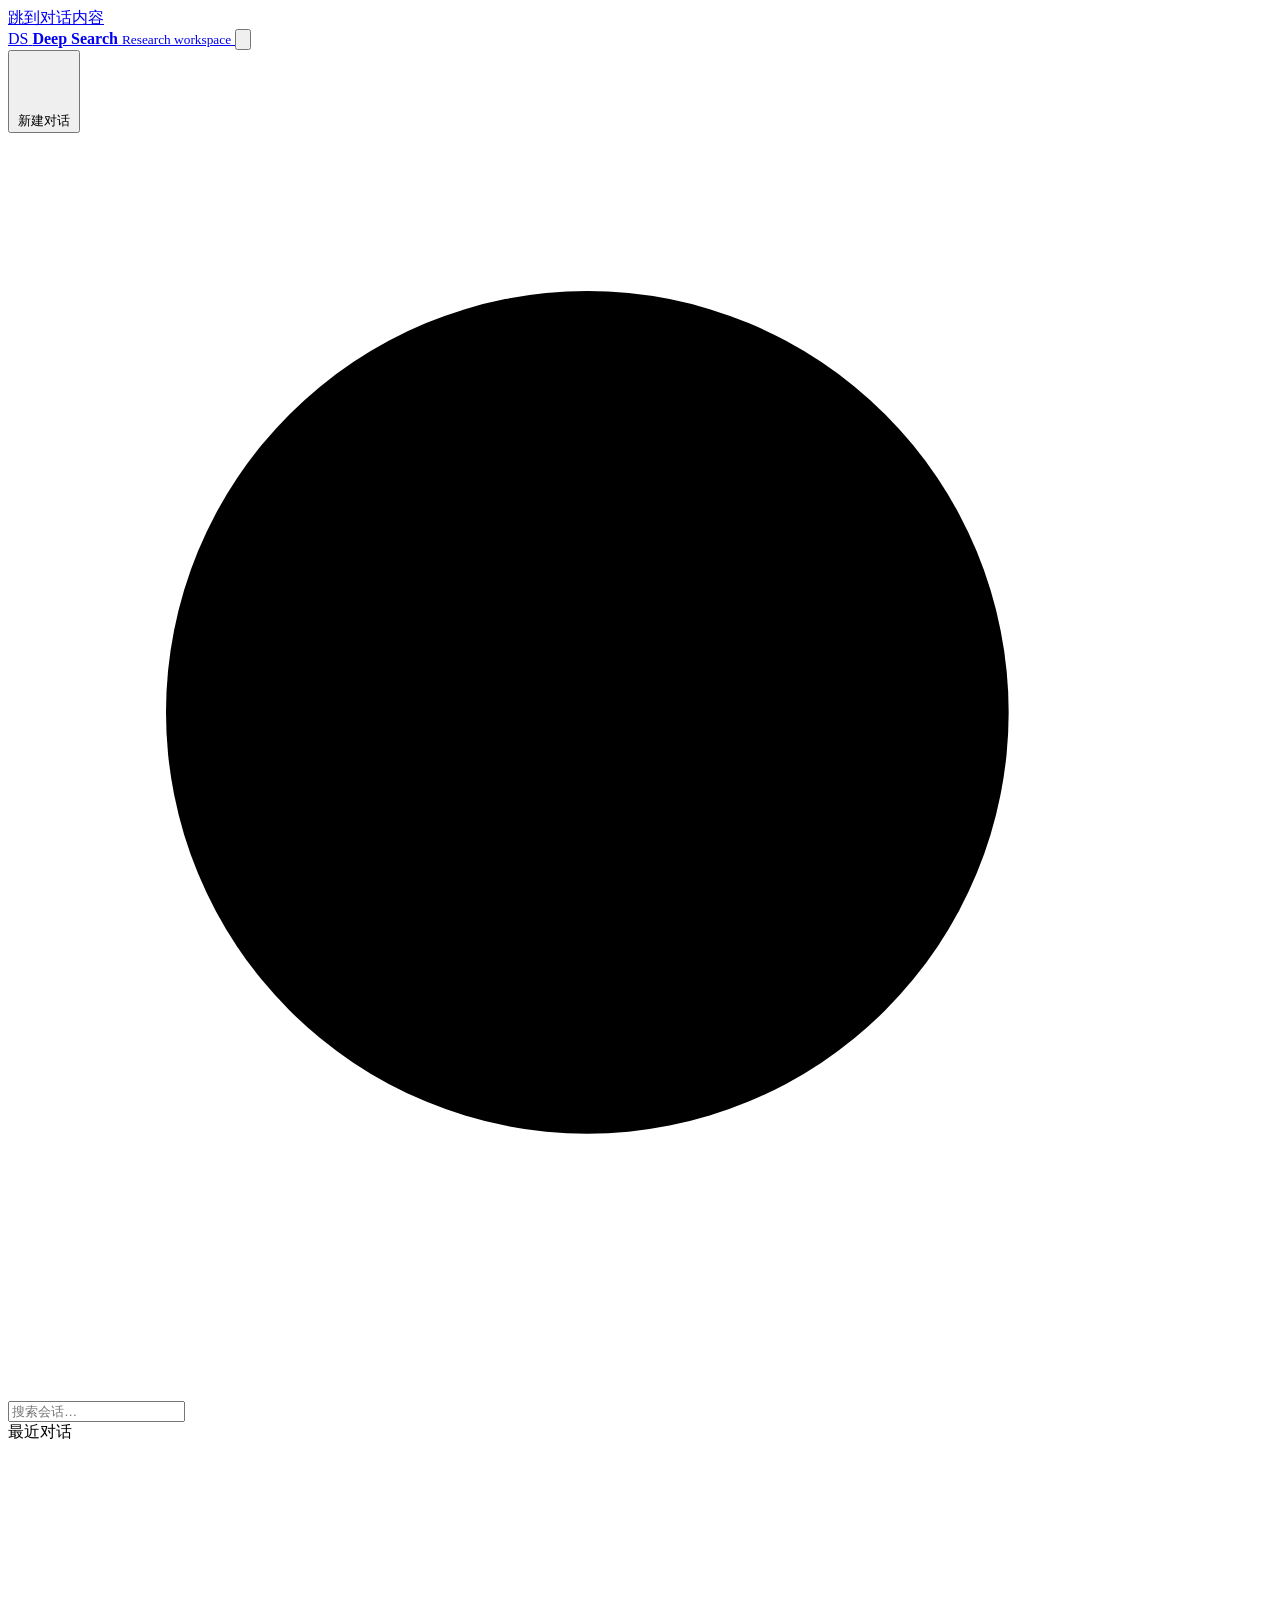
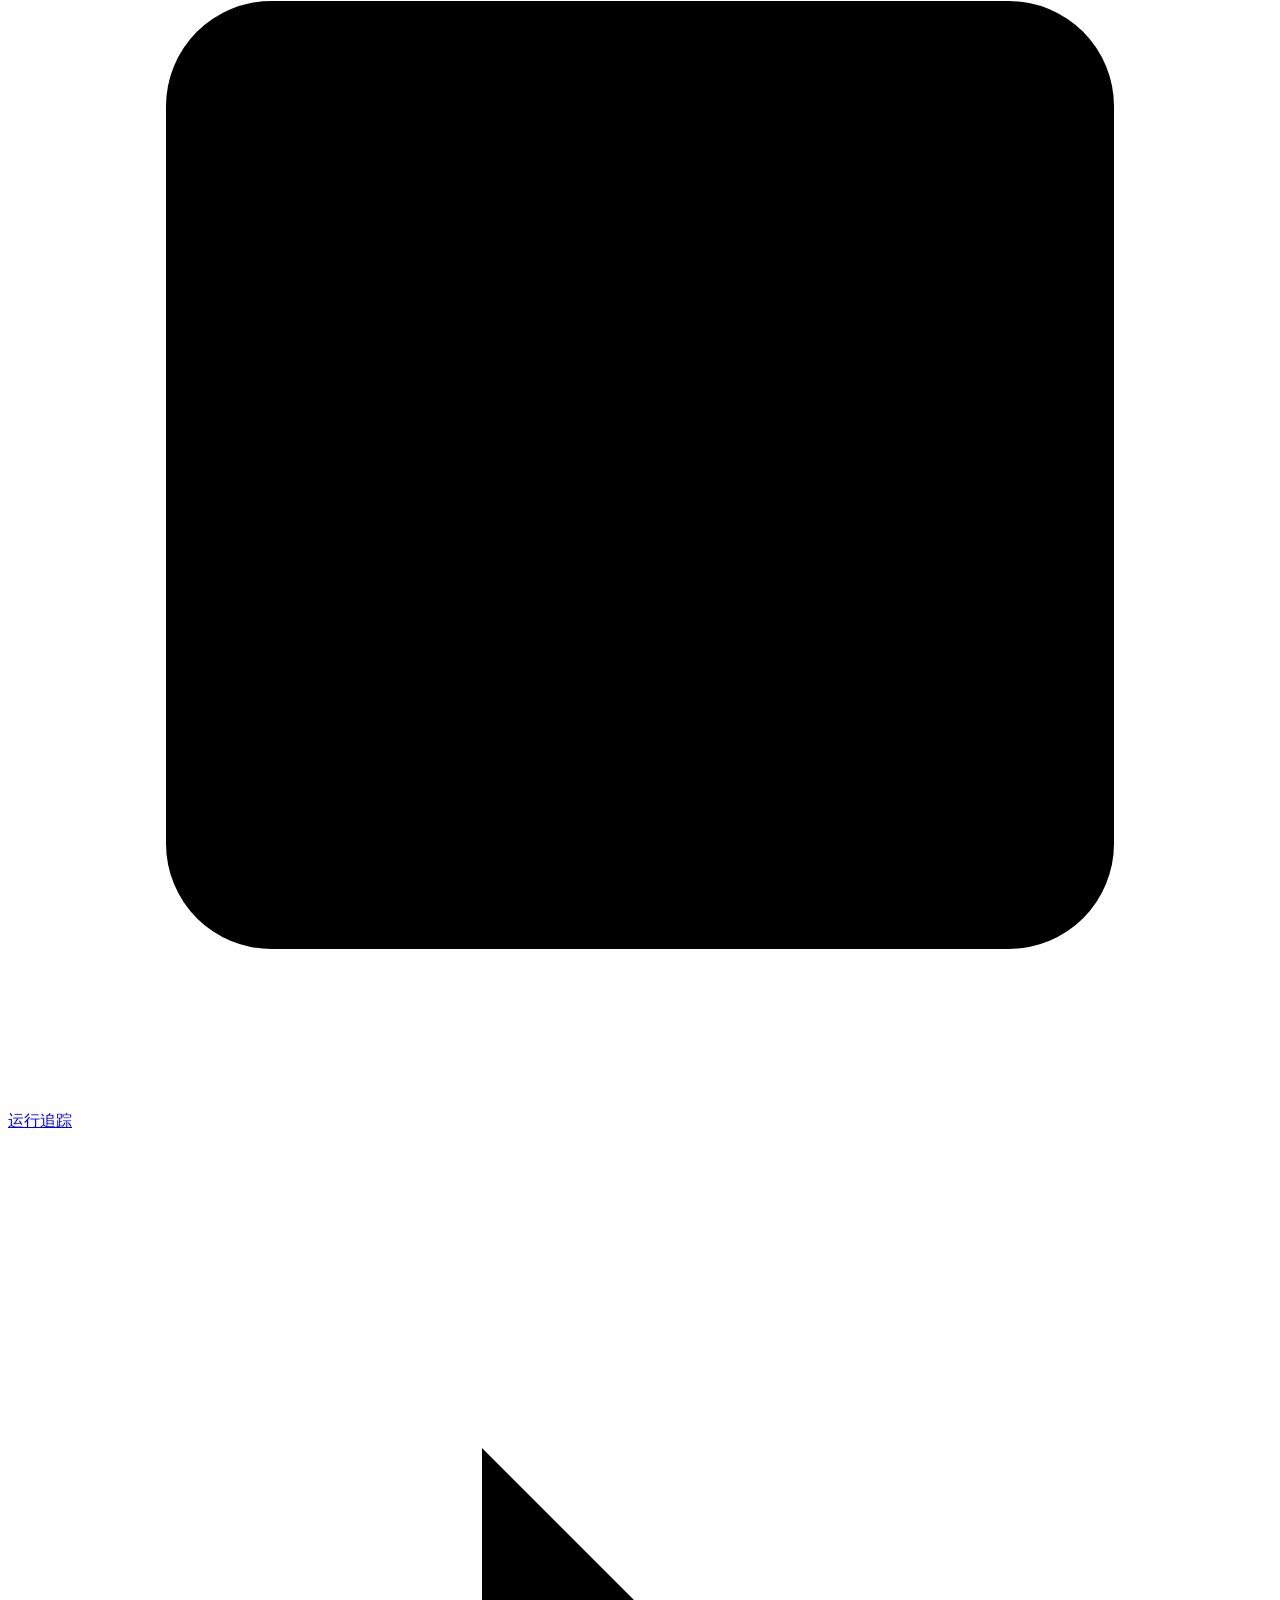
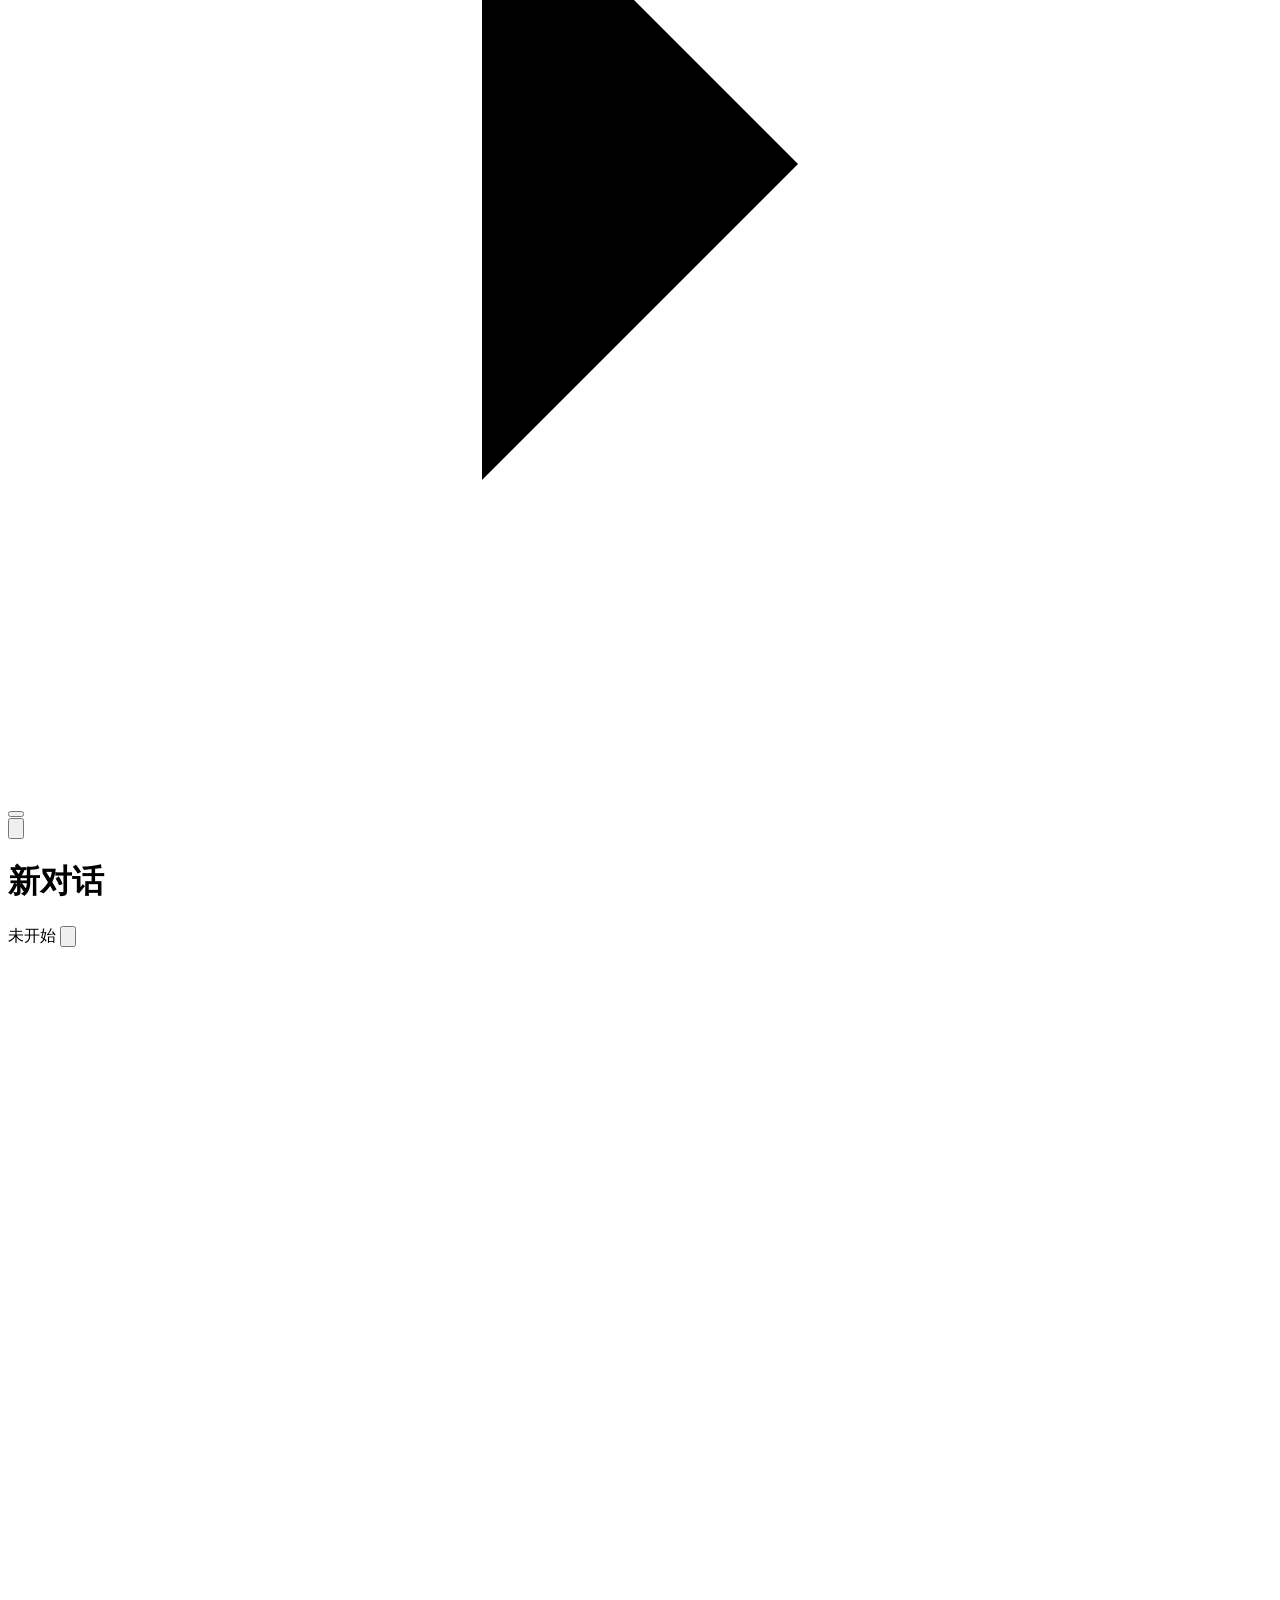
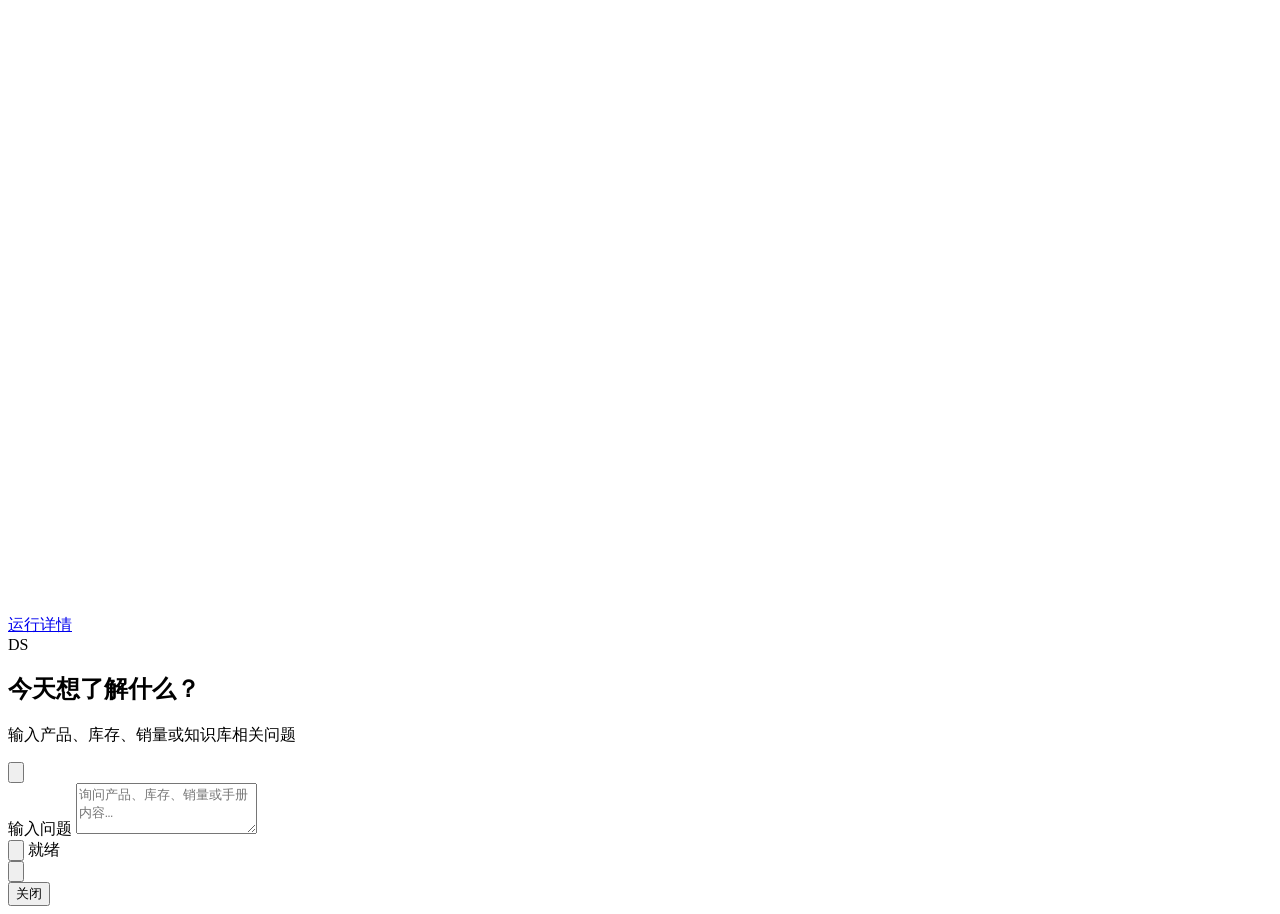
==== commit 9930ec53: "Merge remote-tracking branch 'origin/master' into codex/chat-trace-redesign # Conflicts: #	web/app.j" ====
--- a/web/index.html
+++ b/web/index.html
@@ -88,6 +88,11 @@
         <div id="conversation" class="conversation"></div>
       </section>
 
+      <button class="scroll-to-latest hidden" id="scroll-to-latest" type="button"
+              aria-label="回到最新消息" title="回到最新消息">
+        <svg aria-hidden="true" viewBox="0 0 24 24"><path d="m6 9 6 6 6-6"/></svg>
+      </button>
+
       <form id="composer" class="composer">
         <div id="queued-files" class="queued-files" aria-live="polite"></div>
         <label class="sr-only" for="task-input">输入问题</label>
